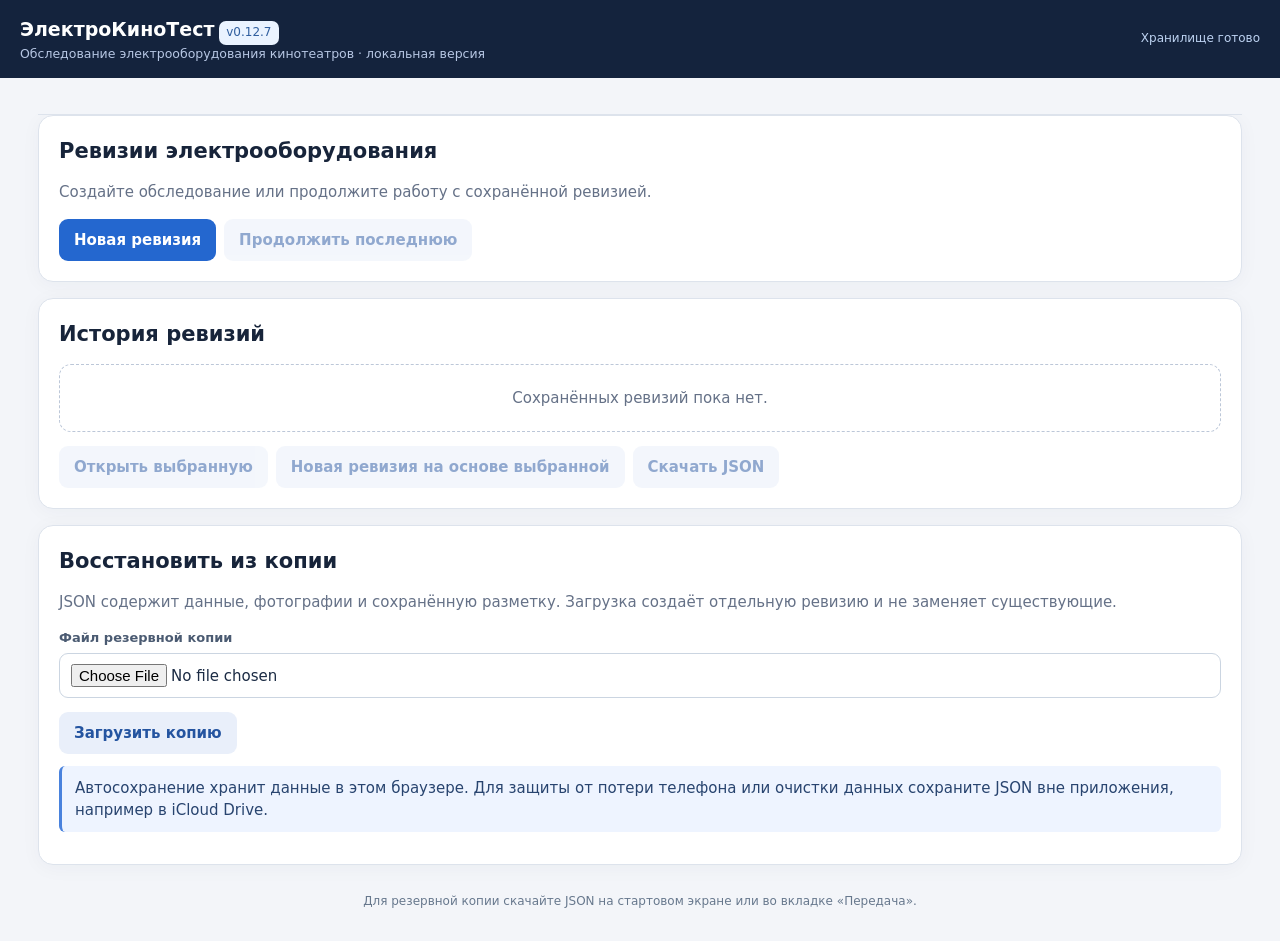
==== kinokontrol/index.html @ 8461f4e4 "Release 0.12.7: page-by-page direct PDF export retaining original report layout" ====
<!doctype html><html lang="ru"><head><meta charset="utf-8"><meta name="viewport" content="width=device-width,initial-scale=1,viewport-fit=cover"><meta name="theme-color" content="#14233d"><title>ЭлектроКиноТест 0.12.7</title><link rel="manifest" href="manifest.webmanifest"><meta name="apple-mobile-web-app-capable" content="yes"><meta name="apple-mobile-web-app-status-bar-style" content="default"><meta name="apple-mobile-web-app-title" content="ЭлектроКиноТест"><link rel="apple-touch-icon" href="icon.svg">
<style>
:root{--bg:#f3f5f9;--card:#fff;--text:#17243a;--muted:#657187;--line:#dde3ec;--blue:#2467cf;--red:#b53434;--green:#15724c;--amber:#9a6714;--radius:15px}*{box-sizing:border-box}body{margin:0;background:var(--bg);color:var(--text);font:15px/1.48 system-ui,-apple-system,'Segoe UI',Arial,sans-serif}button,input,select,textarea{font:inherit}button{cursor:pointer}header{background:#14233d;color:white;padding:15px max(18px,calc((100vw - 1240px)/2));display:flex;justify-content:space-between;gap:12px;align-items:center}header strong{font-size:19px}header small{color:#b7c7e4;display:block}.app{max-width:1240px;margin:auto;padding:18px}.tabs{display:flex;gap:7px;overflow-x:auto;padding-bottom:12px}.tabs button{border:1px solid var(--line);background:white;border-radius:10px;padding:10px 14px;white-space:nowrap}.tabs button.active{background:#2467cf;color:white;border-color:#2467cf}.panel{background:var(--card);padding:20px;border:1px solid var(--line);border-radius:var(--radius);box-shadow:0 3px 20px #1b34550a;margin-bottom:16px}h1,h2,h3,p{margin-top:0}h2{font-size:21px;margin-bottom:14px}h3{font-size:16px;margin:12px 0}p{color:var(--muted)}.grid{display:grid;grid-template-columns:repeat(2,minmax(0,1fr));gap:12px}.grid3{display:grid;grid-template-columns:repeat(3,minmax(0,1fr));gap:12px}.field{display:flex;flex-direction:column;gap:5px;min-width:0}.field label{color:#4b5b72;font-size:13px;font-weight:600}.field input,.field select,.field textarea,textarea.long{border:1px solid #cbd5e1;padding:10px 11px;border-radius:9px;width:100%;background:white;color:#1b2b44;min-width:0}.field textarea{min-height:75px;resize:vertical}.field small{color:var(--muted)}.btn{border:0;border-radius:9px;background:#2467cf;color:#fff;padding:10px 15px;font-weight:650}.btn.secondary{background:#e9effa;color:#2454a0}.btn.light{background:#f1f4f8;color:#243a5c}.btn.danger{background:#fff0ee;color:#a12e2e}.btn:disabled{opacity:.5;cursor:not-allowed}.actions{display:flex;gap:8px;flex-wrap:wrap;margin-top:14px}.muted{color:var(--muted)}.notice{border-left:3px solid #4982dd;background:#eef4ff;padding:11px 13px;border-radius:6px;color:#28446f;margin:12px 0}.warning{border-left-color:#d99a34;background:#fff6e5;color:#80500c}.error{border-left-color:#d45151;background:#fff1f1;color:#872e2e}.ok{border-left-color:#3b9e7b;background:#eefaf5;color:#176447}.listrow{display:flex;justify-content:space-between;align-items:center;gap:12px;padding:12px;border:1px solid var(--line);border-radius:10px;margin:8px 0}.listrow small{display:block;color:var(--muted)}.chips{display:flex;gap:7px;flex-wrap:wrap}.chip{font-size:12px;border-radius:20px;background:#edf1f7;color:#456079;padding:4px 9px}.chip.high{background:#ffe5df;color:#a03128}.chip.mid{background:#fff0d7;color:#895a05}.chip.good{background:#e4f7ec;color:#127045}.split{display:grid;grid-template-columns:260px 1fr;gap:15px}.sidebar .btn{width:100%;text-align:left;margin-bottom:7px}.sidebar .btn.current{background:#172b4b;color:#fff}.scroll{overflow-x:auto}table{width:100%;border-collapse:collapse}th,td{text-align:left;border-bottom:1px solid var(--line);padding:9px 8px;vertical-align:top}th{font-size:13px;color:#586a80;background:#f5f7fb}td input,td select{width:100%;min-width:90px;border-radius:7px;border:1px solid #cad4e0;padding:8px}td.status{min-width:165px}.thumb{width:112px;height:90px;object-fit:cover;border-radius:8px;border:1px solid var(--line)}.photo{display:flex;gap:12px;border-bottom:1px solid var(--line);padding:10px 0;align-items:flex-start}.photo>div{flex:1}.hint{font-size:13px;color:var(--muted)}.empty{padding:22px;border:1px dashed #bcc7d8;border-radius:12px;color:var(--muted);text-align:center}.inline{display:flex;align-items:center;gap:8px;flex-wrap:wrap}.stat{border:1px solid var(--line);padding:13px;border-radius:10px;background:#fafcff}.stat strong{font-size:22px;display:block}.toast{position:fixed;bottom:18px;right:18px;z-index:20;background:#1b344f;color:white;padding:12px 16px;border-radius:10px;max-width:80%;box-shadow:0 4px 24px #0003;display:none}.check-grid{grid-template-columns:2.7fr 1fr 2fr;display:grid;gap:8px;align-items:center;padding:8px;border-bottom:1px solid #e5eaf0}.check-grid.head{font-weight:650;color:#586a80;background:#f5f7fb}.smallbtn{border:0;background:#ecf1f8;color:#2b5689;padding:7px 10px;border-radius:7px;font-size:13px}.spacer{height:12px}.badge{display:inline-block;background:#eaf3ff;color:#315f9f;border-radius:7px;padding:3px 7px;font-size:12px}.report-preview{white-space:pre-wrap;background:#f7f9fc;border:1px solid var(--line);border-radius:10px;padding:16px;line-height:1.65}.bottom{color:#67788d;text-align:center;font-size:12px;padding:12px}.onlydesktop{display:inline}@media(max-width:760px){.app{padding:10px}.panel{padding:14px}.grid,.grid3,.split{grid-template-columns:1fr}.check-grid{grid-template-columns:1fr;gap:5px}.check-grid.head{display:none}.check-grid>span:first-child{font-weight:600}.tabs button{padding:9px 11px}.onlydesktop{display:none}header{padding:12px}}
.photo-categories-v08{display:grid;grid-template-columns:repeat(2,minmax(0,1fr));gap:9px;margin:14px 0}.photo-category-v08{border:1px solid #d3dce9;border-radius:11px;background:#f7f9fc;color:#1b2b44;text-align:left;padding:12px;min-height:76px}.photo-category-v08 strong{display:block;font-size:14px}.photo-category-v08 small{display:block;color:#66768b;font-size:12px;margin-top:5px}.photo-category-v08.chosen{border:2px solid #2467cf;background:#eaf3ff;padding:11px}@media(max-width:500px){.photo-categories-v08{gap:7px}.photo-category-v08{padding:10px}} .photo-category-v08.wide{grid-column:1/-1;min-height:56px}.photo-category-v08.neutral{border-color:#cbd5e1;background:#f1f4f8}.photo-category-v08.neutral.chosen,.photo-category-v08.wide.chosen{border-color:#2467cf}.photo-category-v08.filled{background:#e4f7e9;border-color:#36965a}.photo-category-v08.missing{background:#fff0ef;border-color:#cb6d69}.photo-category-v08.chosen{box-shadow:inset 0 0 0 1px currentColor}.photo-category-v08.filled.chosen{color:#17633a;border-color:#27884c}.photo-category-v08.missing.chosen{color:#922f2f;border-color:#b94545}.photo-thumb{border:0;padding:0;background:none}.photo-dialog{width:min(95vw,760px);max-height:92dvh;border:0;border-radius:14px;padding:14px;color:var(--text);overflow:auto}.photo-dialog::backdrop{background:#101a2abb}.photo-dialog video{display:block;width:100%;max-height:49dvh;background:#14233d}.photo-dialog p{margin:8px 0}.capture-strip{display:flex;gap:5px;overflow:auto}.capture-strip img{height:48px;border-radius:4px}.markup-tools{display:flex;gap:6px;flex-wrap:wrap;align-items:center}.markup-tools [aria-pressed=true]{outline:2px solid #2467cf}.markup-text:not([hidden]){display:block;margin:7px 0}.markup-stage{display:flex;justify-content:center;margin-top:9px}.markup-stage canvas{max-width:100%;max-height:53dvh;object-fit:contain;touch-action:none;display:block;width:auto;height:auto}
.photo-category-v08.photo-capture-button,.photo-category-v08.photo-capture-button.chosen{color:#fff;background:#0f766e;border:1px solid #115e59;box-shadow:0 4px 0 #134e4a,0 6px 12px #134e4a30;text-align:center;margin:3px 0 5px;padding:12px}.photo-category-v08.photo-capture-button small{color:#e0f2f1}.photo-category-v08.photo-capture-button:active{transform:translateY(2px);box-shadow:0 2px 0 #134e4a}.photo-category-v08.photo-capture-button:focus-visible{outline:3px solid #2467cf;outline-offset:3px}
 .camera-row{display:grid;grid-template-columns:repeat(3,minmax(0,1fr));gap:8px;margin-top:12px}
.camera-row .btn{min-width:0;min-height:44px;padding:8px 4px}
.camera-row [aria-pressed=true]{background:#ffdb7d;color:#3c2806}
.camera-finish{display:flex;justify-content:center;margin-top:10px}
.camera-finish .btn{width:42%;min-height:44px;background:#18704b}
 .tabs{position:sticky;top:0;z-index:90;background:var(--bg);padding-top:8px;padding-bottom:10px;border-bottom:1px solid var(--line)}
 .photo-finding-editor{margin:10px 0;padding:12px;background:#f3f7ff;border:1px solid #bfceed;border-radius:12px}
 .photo-finding-editor h4{margin:0 0 10px}
 .photo-finding-editor textarea{min-height:72px;width:100%}
 .photo-finding-editor .field{margin:8px 0}
 </style></head><body><header><div><strong>ЭлектроКиноТест</strong> <span class="badge">v0.12.7</span><small>Обследование электрооборудования кинотеатров · локальная версия</small></div><span id="saveState" style="font-size:12px;color:#bed3f2">Загрузка…</span></header><main class="app"><nav class="tabs" id="tabs"></nav><div id="root"></div><div class="bottom">Для резервной копии скачайте JSON на стартовом экране или во вкладке «Передача».</div></main><div class="toast" id="toast"></div><script>
'use strict';
const ID=()=>('id-'+(crypto.randomUUID?crypto.randomUUID():Date.now()+'-'+Math.random().toString(36).slice(2)));
const CHECKS=[
 ['Общие сведения','Проверено соответствие маркировки щита и обслуживаемых линий'],
 ['Визуальный осмотр','Осмотрены корпус, двери, запирающие устройства и вводы кабелей'],
 ['Визуальный осмотр','Проверено наличие крышек, заглушек и защиты от случайного прикосновения'],
 ['Визуальный осмотр','Проверено отсутствие видимых повреждений, следов нагрева, обугливания и загрязнения'],
 ['Визуальный осмотр','Осмотрены видимые участки изоляции, вводы и крепления кабелей без вскрытия и вмешательства'],
 ['Визуальный осмотр','Проверена видимая маркировка автоматов и отходящих линий'],
 ['Визуальный осмотр','Проведён доступный внешний осмотр N и PE без вмешательства под напряжением'],
 ['Защитная аппаратура','Зафиксированы номиналы, типы и видимое состояние автоматов/УЗО'],
 ['Дополнительные работы','Проведён тепловизионный осмотр при рабочей нагрузке'],
 ['Дополнительные работы','Измерены токи клещами на доступных проводниках'],
 ['Место установки','Осмотрено место установки щита: доступ, следы влаги или протечки, свободные вентиляционные отверстия (если предусмотрены)']
];
const OLD_CHECK_INDEXES=[0,2,3,4,5,6,7,8,10,11];
function newPanel(name='Распределительный щит'){return {id:ID(),kind:'shield',name,location:'',inputBreaker:'',breakerType:'',notes:'',inspection:'notdone',check:{},measures:{l1:'',l2:'',l3:'',n:'',pe:'',mode:''},thermal:{status:'notdone',ambient:'',maxTemp:'',load:'',comment:''}}}
function newHall(n){return {id:ID(),name:'Зал № '+n,status:'notdone',notes:'',panels:[newPanel('Зал № '+n)]}}
function boardEntries(){return project.halls.flatMap(h=>h.panels.map(p=>({h,p})))}
function boardName(h,p){return p.name||h.name||'Без названия'}
function boardOptions(){return boardEntries().map(({h,p})=>[h.id+'|'+p.id,boardName(h,p)])}
function newProject(){return {version:8,id:ID(),name:'Новое обследование',city:'',address:'',date:new Date().toISOString().slice(0,10),inspector:'',inspector2:'',inspector3:'',representative:'',scope:'Внешний визуальный осмотр, тепловизионное обследование и измерение токов клещами без отключения оборудования',limitations:'',halls:[],findings:[],photos:[],conclusionEdit:'',conclusionCustom:false}}
let project=newProject(),tab='main',hallId=null,panelId=null,selectedPhotoHall='',pendingSave=null,db=null;
const html=s=>String(s??'').replace(/[&<>"']/g,c=>({'&':'&amp;','<':'&lt;','>':'&gt;','"':'&quot;',"'":'&#39;'}[c]));
const el=id=>document.getElementById(id);const findHall=id=>project.halls.find(x=>x.id===id),findPanel=(h,p)=>findHall(h)?.panels.find(x=>x.id===p);
function notify(s){let t=el('toast');t.textContent=s;t.style.display='block';clearTimeout(notify.timer);notify.timer=setTimeout(()=>t.style.display='none',4000)}
function dbOpen(){return new Promise((resolve,reject)=>{let req=indexedDB.open('kinokontrol-v06',1);req.onupgradeneeded=()=>req.result.createObjectStore('store');req.onerror=()=>reject(req.error);req.onsuccess=()=>resolve(req.result)})}
function storeGet(key){return new Promise((resolve,reject)=>{let q=db.transaction('store').objectStore('store').get(key);q.onsuccess=()=>resolve(q.result);q.onerror=()=>reject(q.error)})}
function storeSet(key,val){return new Promise((resolve,reject)=>{let tx=db.transaction('store','readwrite');tx.oncomplete=()=>resolve();tx.onabort=tx.onerror=()=>reject(tx.error||new Error('Транзакция не завершена'));tx.objectStore('store').put(val,key)})}
const HOME_TABS=new Set(['main','halls','checks','findings','photos','reports','transfer']);
const ARCHIVE_KEY='revision-index-v010';
let archive={last:null,items:[]}, activeRevision=false, archiveBusy=false, archiveChoice='', storageReady=false;
const revisionKey=id=>'revision-v010:'+id;
const snapshotUI=()=>({tab,hallId,panelId,selectedPhotoHall,photoView:typeof photoView==='string'?photoView:'inbox'});
function revisionRecord(p,ui){return {project:p,ui,meta:{id:p.id,name:p.name,city:p.city,date:p.date,photos:p.photos.length,updatedAt:Date.now()}}}
function writeRevision(record){
  return new Promise((resolve,reject)=>{
    const tx=db.transaction('store','readwrite'), s=tx.objectStore('store'), q=s.get(ARCHIVE_KEY);
    let next;
    s.put(record,revisionKey(record.meta.id));
    q.onsuccess=()=>{
      const prev=q.result||{last:null,items:[]};
      next={last:record.meta.id,items:[record.meta,...prev.items.filter(m=>m.id!==record.meta.id)]};
      s.put(next,ARCHIVE_KEY);
    };
    tx.oncomplete=()=>resolve(next);
    tx.onabort=tx.onerror=()=>reject(tx.error||new Error('Не удалось записать ревизию'));
  });
}
async function persist(){
  if(!activeRevision)return true;
  clearTimeout(pendingSave);pendingSave=null;
  try{
    if(!storageReady)throw new Error('Локальное хранилище недоступно. Скачайте копию JSON.');
    archive=await writeRevision(revisionRecord(project,snapshotUI()));
    el('saveState').textContent='Сохранено на устройстве';
    return true;
  }catch(e){
    el('saveState').textContent='Ошибка сохранения';
    notify('Не удалось сохранить: '+e.message);
    return false;
  }
}
function scheduleSave(){
  if(!activeRevision)return;
  el('saveState').textContent='Сохранение…';
  clearTimeout(pendingSave);pendingSave=setTimeout(persist,250);
}
document.addEventListener('visibilitychange',()=>{if(document.visibilityState==='hidden'&&pendingSave)void persist()});
window.addEventListener('pagehide',()=>{if(pendingSave)void persist()});
function enterRevision(record){
  project=record.project;
  const ui=record.ui||{};
  tab=HOME_TABS.has(ui.tab)?ui.tab:'main';
  hallId=ui.hallId||null;panelId=ui.panelId||null;selectedPhotoHall=ui.selectedPhotoHall||'';
  photoView=['inbox','general','scheme','defects','thermal'].includes(ui.photoView)?ui.photoView:'inbox';
  photoSourcesOpen=false;
  activeRevision=true;ensureSelection();
}
function renderHome(){
  const chosen=archive.items.find(m=>m.id===archiveChoice)||archive.items.find(m=>m.id===archive.last)||archive.items[0];
  archiveChoice=chosen?.id||'';
  const disabled=archiveBusy?'disabled':'';
  const hasCopy=!chosen||archiveBusy?'disabled':'';
  const title=m=>[m.name||'Без названия',m.city,m.date].filter(Boolean).join(' · ');
  return `<section class="panel"><h2>Ревизии электрооборудования</h2>
  <p>Создайте обследование или продолжите работу с сохранённой ревизией.</p>
  ${storageReady?'':'<div class="notice warning">Локальное хранилище недоступно. Перед закрытием обязательно скачайте JSON. Новую ревизию можно заполнить, но автосохранения не будет.</div>'}
  <div class="actions"><button class="btn" data-action="new-project" ${disabled}>Новая ревизия</button>
  <button class="btn secondary" data-action="resume-project" ${archive.last&&!archiveBusy?'':'disabled'}>Продолжить последнюю</button></div></section>
  <section class="panel"><h2>История ревизий</h2>${chosen?`<div class="field"><label for="revisionChoice">Кинотеатр, город и дата</label>
  <select id="revisionChoice" ${disabled}>${archive.items.map(m=>`<option value="${html(m.id)}" ${m.id===chosen.id?'selected':''}>${html(title(m))} · фото: ${Number(m.photos)||0}</option>`).join('')}</select></div>`:
  '<div class="empty">Сохранённых ревизий пока нет.</div>'}
  <div class="actions"><button class="btn secondary" data-action="open-revision" ${hasCopy}>Открыть выбранную</button>
  <button class="btn secondary" data-action="copy-revision" ${hasCopy}>Новая ревизия на основе выбранной</button>
  <button class="btn secondary" data-action="export-revision" ${hasCopy}>Скачать JSON</button></div></section>
  <section class="panel"><h2>Восстановить из копии</h2>
  <p>JSON содержит данные, фотографии и сохранённую разметку. Загрузка создаёт отдельную ревизию и не заменяет существующие.</p>
  <div class="field"><label for="importFile">Файл резервной копии</label><input id="importFile" type="file" accept=".json,application/json" ${disabled}></div>
  <div class="actions"><button class="btn secondary" data-action="import-project" ${disabled}>Загрузить копию</button></div>
  <div class="notice">Автосохранение хранит данные в этом браузере. Для защиты от потери телефона или очистки данных сохраните JSON вне приложения, например в iCloud Drive.</div></section>`;
}
function validRevisionId(v){return typeof v==='string'&&/^[a-zA-Z0-9_-]{1,128}$/.test(v)}
function vettedImport(raw){
  if(!raw||!Array.isArray(raw.halls))throw new Error('Файл не похож на резервную копию «ЭлектроКиноТеста»');
  const checkId=x=>{if(!x||typeof x!=='object'||Array.isArray(x)||(x.id!=null&&!validRevisionId(x.id)))throw new Error('Некорректный идентификатор в резервной копии')};
  for(const h of raw.halls){checkId(h);if(h.panels!=null&&!Array.isArray(h.panels))throw new Error('Некорректный список щитов');for(const p of h.panels||[])checkId(p);}
  for(const list of [raw.findings,raw.photos]){if(list!=null&&!Array.isArray(list))throw new Error('Некорректный список замечаний или фотографий');for(const x of list||[])checkId(x)}
  if((raw.photos||[]).some(x=>!validPhoto(x.data)||(x.marked!=null&&!validPhoto(x.marked))))throw new Error('В резервной копии есть повреждённые фотографии');
  const { _ektBackup, ...data }=raw;
  if(_ektBackup?.format!=null&&_ektBackup.format!==1)throw new Error('Эта версия копии пока не поддерживается');
  const restored=normalize(data);
  if(restored.photos.length!==(raw.photos||[]).length||restored.findings.length!==(raw.findings||[]).length)throw new Error('Некоторые фото или замечания не привязаны к щитам. Копия не импортирована, существующие данные не изменены.');
  restored.id=ID();
  return revisionRecord(restored,_ektBackup?.ui||{tab:'main'});
}
function newFromRevision(source){
  const next=newProject();
  for(const key of ['name','city','address'])next[key]=source[key]??next[key];
  next.halls=source.halls.map(h=>({...newHall(1),name:h.name,standalone:h.standalone,
    panels:h.panels.map(p=>({...newPanel(p.name),kind:p.kind,location:p.location,inputBreaker:p.inputBreaker,breakerType:p.breakerType}))}));
  return revisionRecord(next,{tab:'main'});
}
async function archiveAction(a){
  if(archiveBusy)return;
  const file=a==='import-project'?el('importFile')?.files?.[0]:null;
  if(a==='import-project'&&!file)return notify('Выберите файл резервной копии JSON');
  if(a==='import-project'&&!storageReady)return notify('Для восстановления нужно доступное локальное хранилище');
  const selectedId=el('revisionChoice')?.value||archiveChoice;
  const prior=activeRevision;
  archiveBusy=true;el('root').inert=true;
  try{
    if(a==='export-revision'){
      const record=await storeGet(revisionKey(selectedId));
      if(!record)throw new Error('Ревизия не найдена');
      saveJsonFile(record.project,record.ui);
      return;
    }
    const base=a==='copy-revision'?await storeGet(revisionKey(selectedId)):null;
    const record=a==='copy-revision'?(base?newFromRevision(base.project):null):a==='import-project'?vettedImport(JSON.parse(await file.text())):a==='new-project'?revisionRecord(newProject(),{tab:'main'}):a==='archive-home'?null:await storeGet(revisionKey(a==='resume-project'?archive.last:selectedId));
    if(a!=='archive-home'&&!record)throw new Error('Ревизия не найдена');
    if(prior&&!(await persist()))return;
    if(a==='archive-home'){activeRevision=false;return;}
    if(storageReady)archive=await writeRevision(record);
    enterRevision(record);
    el('saveState').textContent=storageReady?'Сохранено на устройстве':'Локальное сохранение недоступно';
    if(a==='import-project')notify('Резервная копия восстановлена как отдельная ревизия');
  }catch(e){notify('Не удалось выполнить действие: '+e.message)}
  finally{archiveBusy=false;el('root').inert=false;render()}
}
function field(label,path,val,type='text',extra=''){return `<div class="field"><label>${html(label)}</label>${type==='textarea'?`<textarea data-path="${html(path)}" ${extra}>${html(val)}</textarea>`:`<input data-path="${html(path)}" type="${type}" value="${html(val)}" ${extra}>`}</div>`}
function selectField(label,path,value,opts){return `<div class="field"><label>${html(label)}</label><select data-path="${html(path)}">${opts.map(([v,l])=>`<option value="${html(v)}" ${String(value)===String(v)?'selected':''}>${html(l)}</option>`).join('')}</select></div>`}
const inspectionOpts=[['notdone','Не обследован'],['ok','Обследован без замечаний'],['issues','Выявлены замечания']];const checkOpts=[['','Не отмечено'],['done','Выполнено'],['no','Не выполнено'],['na','Не применимо']];const thermOpts=[['notdone','Не проводилось'],['done','Проводилось'],['partial','Частично']];
function topTabs(){let tabs=[['main','Обследование'],['halls','Электрощиты'],['checks','Чек-листы и измерения'],['findings','Замечания'],['photos','Фотографии'],['reports','Отчёты'],['transfer','Передача']];el('tabs').innerHTML='<button data-action="archive-home">← К ревизиям</button>'+tabs.map(([k,v])=>`<button data-tab="${k}" class="${tab===k?'active':''}">${v}</button>`).join('')}
function render(){if(!activeRevision){el('tabs').innerHTML='';el('root').innerHTML=renderHome();return;}topTabs();let r=el('root');r.innerHTML=({main:renderMain,halls:renderHalls,checks:renderChecks,findings:renderFindings,photos:renderPhotos,reports:renderReports,transfer:renderTransfer}[tab])();}
function renderMain(){return `<section class="panel"><h2>Данные обследования</h2><div class="grid">${field('Кинотеатр / объект','name',project.name)}${field('Город','city',project.city)}${field('Адрес','address',project.address)}${field('Дата обследования','date',project.date,'date')}${field('Обследующий 1','inspector',project.inspector)}${field('Обследующий 2','inspector2',project.inspector2)}${field('Обследующий 3','inspector3',project.inspector3)}${field('Представитель кинотеатра','representative',project.representative)}</div><div class="spacer"></div>${field('Объём выполненных работ','scope',project.scope,'textarea')}${field('Ограничения обследования / что не проверялось','limitations',project.limitations,'textarea')}</section><section class="panel"><h2>Сводка</h2><div class="grid3"><div class="stat"><strong>${boardEntries().length}</strong>щитов и объектов в проекте</div><div class="stat"><strong>${boardEntries().filter(x=>x.p.inspection!=='notdone').length}</strong>обследовано</div><div class="stat"><strong>${project.findings.length}</strong>замечаний</div></div><div class="actions"><button class="btn" data-tab="checks">Заполнить обследование</button><button class="btn secondary" data-tab="reports">Смотреть отчёты</button></div></section>`}
function hallSelect(value,attr='data-action="select-hall"'){return `<select ${attr}>${project.halls.map(h=>`<option value="${html(h.id)}" ${h.id===value?'selected':''}>${html(h.name)}</option>`).join('')}</select>`}
function renderHalls(){let entries=boardEntries();return `<section class="panel"><h2>Электрощиты и оборудование объекта</h2><p>Добавляйте щиты независимо от залов: «Зал № 1», «ВРУ», «Бар», «Кассы», «Комната администрации» и любые другие. Названия свободные. Кнопка «Добавить объект» подходит для ЭКОС, Laurent, щитов освещения и другого оборудования.</p><div class="actions"><button class="btn" data-action="add-board">+ Добавить щит</button><button class="btn secondary" data-action="add-object">+ Добавить объект</button></div>${entries.length?entries.map(({h,p})=>`<div class="listrow"><div style="flex:1"><div class="grid">${field(p.kind==='object'?'Название объекта':'Название щита',`panel.${h.id}.${p.id}.name`,p.name)}${selectField('Статус обследования',`panel.${h.id}.${p.id}.inspection`,p.inspection,inspectionOpts)}</div><div class="actions"><button class="smallbtn" data-action="open-board" data-hall="${h.id}" data-id="${p.id}">Открыть обследование</button><button class="btn danger" data-action="delete-board" data-hall="${h.id}" data-id="${p.id}">Удалить</button></div></div></div>`).join(''):'<div class="empty">Пока нет записей. Нажмите «Добавить щит» или «Добавить объект».</div>'}</section>`}

function chooseCurrent(){let entries=boardEntries();let found=entries.find(x=>x.h.id===hallId&&x.p.id===panelId)||entries[0];hallId=found?.h.id||null;panelId=found?.p.id||null;return [found?.h||null,found?.p||null]}
function renderChecks(){let [h,p]=chooseCurrent();let entries=boardEntries();if(!p)return '<section class="panel"><h2>Обследование щитов</h2><div class="empty">Добавьте щит во вкладке «Электрощиты».</div><button class="btn" data-action="add-board">+ Добавить щит</button><button class="btn secondary" data-action="add-object">+ Добавить объект</button></section>';return `<div class="split"><section class="panel sidebar"><h3>Выбор электрощита</h3>${entries.map(z=>`<button class="btn ${z.p.id===panelId?'current':'secondary'}" data-action="open-board" data-hall="${z.h.id}" data-id="${z.p.id}">${html(boardName(z.h,z.p))}</button>`).join('')}<button class="btn light" data-action="add-board">+ Добавить щит</button><button class="btn light" data-action="add-object">+ Добавить объект</button></section><div><section class="panel"><div class="inline" style="justify-content:space-between"><h2>${html(boardName(h,p))}</h2><button class="btn danger" data-action="delete-board" data-hall="${h.id}" data-id="${p.id}">Удалить</button></div><div class="grid">${field(p.kind==='object'?'Название объекта':'Название электрощита',`panel.${h.id}.${p.id}.name`,p.name)}${field('Расположение',`panel.${h.id}.${p.id}.location`,p.location)}${selectField('Результат обследования',`panel.${h.id}.${p.id}.inspection`,p.inspection,inspectionOpts)}${field('Вводной автомат, А',`panel.${h.id}.${p.id}.inputBreaker`,p.inputBreaker,'number','min="0" step="0.1"')}${field('Тип / характеристика аппарата',`panel.${h.id}.${p.id}.breakerType`,p.breakerType)}</div><div class="spacer"></div>${field('Общие примечания',`panel.${h.id}.${p.id}.notes`,p.notes,'textarea')}</section><section class="panel"><h3>Фотофиксация щита</h3><div class="actions"><button class="btn" data-action="photo-for-board" data-hall="${h.id}" data-id="${p.id}">📷 Сделать фото / прикрепить</button><button class="btn secondary" data-action="add-finding" data-hall="${h.id}" data-id="${p.id}">+ Добавить замечание</button></div><p class="hint">Снимок с камеры сразу прикрепится к выбранному щиту.</p></section>${renderChecklist(h,p)+renderMeasures(h,p)+renderThermal(h,p)}</div></div>`}

function renderChecklist(h,p){return `<section class="panel"><h2>1. Визуальный осмотр и сбор технических данных</h2><p>Для каждого пункта укажите фактический статус. «Не выполнено» не означает «дефект выявлен».</p><div class="check-grid head"><span>Выполненная работа</span><span>Статус</span><span>Примечание</span></div>${CHECKS.map(([group,name],i)=>{let v=p.check[i]||{status:'',note:''};return `<div class="check-grid"><span><small class="muted">${html(group)} · ${i+1}</small><div>${html(name)}</div></span><select data-path="check.${h.id}.${p.id}.${i}.status">${checkOpts.map(([code,label])=>`<option value="${code}" ${v.status===code?'selected':''}>${label}</option>`).join('')}</select><input data-path="check.${h.id}.${p.id}.${i}.note" placeholder="Комментарий (необязательно)" value="${html(v.note)}"></div>`}).join('')}<div class="actions"><button class="btn secondary" data-action="bulk-check" data-value="done" data-hall="${h.id}" data-id="${p.id}">Выполнено всё</button><button class="btn light" data-action="bulk-check" data-value="no" data-hall="${h.id}" data-id="${p.id}">Не выполнено всё</button></div><p class="hint">Статусы всех пунктов изменятся; комментарии сохранятся. Любой пункт затем можно скорректировать вручную.</p></section>`}
function renderMeasures(h,p){const path=`measure.${h.id}.${p.id}.`;let m=p.measures;let result=evaluate(p);return `<section class="panel"><h2>2. Измерение токов токовыми клещами</h2><div class="grid3">${[['l1','L1 — фаза A, А'],['l2','L2 — фаза B, А'],['l3','L3 — фаза C, А'],['n','N — нейтраль, А'],['pe','PE — защитный, А']].map(([k,l])=>field(l,path+k,m[k],'number','step="any" min="0" placeholder="Не измерено"')).join('')}</div><div class="spacer"></div><div class="grid">${selectField('Режим нагрузки',path+'mode',m.mode,[['','Не выбран'],['full','Полная'],['partial','Частичная'],['none','Отсутствует']])}</div><div class="notice">Подсказки пересчитываются после изменения поля. Незаполненное поле означает «не измерено», а не 0 А.</div><div class="grid3">${result.rows.map(r=>`<div class="stat"><b>${html(r.label)}</b><br><span class="chip ${r.tone}">${html(r.message)}</span></div>`).join('')}</div>${result.alerts.map(t=>`<div class="notice ${t.tone==='high'?'error':t.tone==='mid'?'warning':''}">${html(t.text)}</div>`).join('')}</section>`}
function renderThermal(h,p){let t=p.thermal;let path=`thermal.${h.id}.${p.id}.`;return `<section class="panel"><h2>3. Тепловизионное обследование при рабочей нагрузке</h2><div class="grid">${selectField('Проводилось ли',path+'status',t.status,thermOpts)}${field('Температура окружающей среды, °C',path+'ambient',t.ambient,'number','step="any"')}${field('Максимальная зафиксированная температура, °C',path+'maxTemp',t.maxTemp,'number','step="any"')}</div><div class="spacer"></div>${field('Описание тепловизионного обследования',path+'comment',t.comment,'textarea')}<div class="notice">Термограммы JPG/PNG прикрепляются в разделе «Фотографии» с привязкой к этому щиту. Без данных об условиях съёмки температура сама по себе не доказывает аварийный дефект.</div></section>`}
function severityOptions(value){return [['p3','Низкий'],['p2','Средний'],['p1','Высокий']].map(([v,l])=>`<option value="${v}" ${value===v?'selected':''}>${l}</option>`).join('')}
function renderFindings(){let opts=boardOptions();return `<section class="panel"><h2>Замечания и план устранения</h2><div class="actions"><button class="btn" data-action="add-finding" ${opts.length?'':'disabled'}>+ Добавить замечание</button></div>${!project.findings.length?'<div class="empty">Замечаний пока нет. Добавьте выявленные дефекты или отметьте щит как обследованный без замечаний.</div>':''}${project.findings.map((f,i)=>`<div class="panel" id="finding-${html(f.id)}" style="margin-top:12px;background:#fcfdff"><div class="inline" style="justify-content:space-between"><h3>Замечание № ${i+1}</h3><button class="btn danger" data-action="delete-finding" data-id="${f.id}">Удалить</button></div><div class="grid">${selectField('Электрощит',`findingBoard.${f.id}`,f.hallId+'|'+f.panelId,opts)}<div class="field"><label>Приоритет</label><select data-path="finding.${f.id}.priority">${severityOptions(f.priority)}</select></div></div><div class="spacer"></div>${field('Обнаруженный дефект / факт',`finding.${f.id}.description`,f.description,'textarea')}${field('Рекомендация',`finding.${f.id}.recommendation`,f.recommendation,'textarea')}${field('Обоснование приоритета',`finding.${f.id}.reason`,f.reason,'textarea')}</div>`).join('')}<div class="actions"><button class="btn" data-action="add-finding" ${opts.length?'':'disabled'}>+ Добавить замечание</button></div></section>`}
function renderPhotos(){let entries=boardEntries();let selected=entries.find(({h,p})=>h.id+'|'+p.id===selectedPhotoHall)||entries[0];if(selected)selectedPhotoHall=selected.h.id+'|'+selected.p.id;let imgs=project.photos;return `<section class="panel"><h2>Фотографии и термограммы</h2><p>Все фотографии и термограммы привязываются напрямую к выбранному электрощиту.</p>${!selected?'<div class="empty">Сначала добавьте щит.</div>':`<div class="grid">${selectField('Электрощит','photoPicker.board',selectedPhotoHall,boardOptions())}<div class="field"><label>Тип снимков</label><select id="photoType"><option value="regular">Обычная фотография</option><option value="thermal">Термограмма</option></select></div><div class="field"><label>Выбрать снимки из галереи / файлы</label><input id="imageUpload" type="file" accept="image/jpeg,image/png,image/webp" multiple></div><div class="field"><label>Сделать фото камерой iPhone</label><input id="cameraUpload" type="file" accept="image/*" capture="environment"></div></div><div class="actions"><span class="hint">После выбора или съёмки фото добавляется автоматически.</span></div>`}<h3>Прикреплено: ${imgs.length}</h3>${imgs.length?imgs.map(x=>{let ih=findHall(x.hallId),ip=ih?.panels.find(p=>p.id===x.panelId);return `<div class="photo"><img class="thumb" src="${x.data}" alt="Снимок"><div><b>${html(ip?boardName(ih,ip):'Щит удалён')}</b><div class="muted">${x.type==='thermal'?'Термограмма':'Обычная фотография'} · ${html(x.name||'')}</div><div class="field"><label>Комментарий / описание снимка</label><input data-path="photo.${x.id}.comment" value="${html(x.comment)}" placeholder="Где и что изображено"></div><div class="field"><label>Связь с замечанием</label><select data-path="photo.${x.id}.findingId"><option value="">Без замечания</option>${project.findings.filter(f=>f.hallId===x.hallId&&f.panelId===x.panelId).map(f=>`<option value="${f.id}" ${x.findingId===f.id?'selected':''}>${html(f.description||'Замечание')}</option>`).join('')}</select></div><button class="smallbtn" data-action="delete-photo" data-id="${x.id}">Удалить снимок</button></div></div>`}).join(''):'<div class="empty">Пока нет фотографий.</div>'}</section>`}

function countStats(){let panels=project.halls.flatMap(h=>h.panels);return {halls:project.halls.length,panels:panels.length,checked:panels.filter(p=>p.inspection!=='notdone').length,withIssues:panels.filter(p=>p.inspection==='issues').length,notChecked:panels.filter(p=>p.inspection==='notdone').length,photos:project.photos.length,thermal:project.photos.filter(x=>x.type==='thermal').length}}
function findingsByPriority(pr){return project.findings.filter(f=>f.priority===pr)}
function inspectors(){return [project.inspector,project.inspector2,project.inspector3].filter(x=>String(x||'').trim()).map(x=>String(x).trim())}
function signatures(){let people=inspectors();return people.map((p,i)=>`Обследующий ${people.length>1?i+1:''}: ____________________ / ${html(p)}`).join('<br><br>')+'<br><br>Представитель объекта: ____________________ / '+html(project.representative)}
function generatedConclusion(){
const s=countStats(), first=project.findings.length, urgent=findingsByPriority('p1').length, soon=findingsByPriority('p2').length, later=findingsByPriority('p3').length;
let lines=[`На объекте «${project.name||'Кинотеатр'}» фактически обследовано ${s.checked} из ${s.panels} внесённых электрощитов. ${first?`По результатам обследования зарегистрировано ${first} замечаний: высокий приоритет — ${urgent}, средний — ${soon}, низкий — ${later}.`:s.checked? 'По внесённым результатам осмотра замечания не зарегистрированы.':'Результаты обследования щитов пока не внесены.'}`];
if(s.notChecked)lines.push('Оценка технического состояния распространяется только на фактически обследованное оборудование; остальные щиты в выводы не включены.');
if(first){for(const [pr,label] of [['p1','В первоочередном порядке'],['p2','В порядке плановых корректирующих мероприятий'],['p3','В рамках последующего обслуживания']]){let items=findingsByPriority(pr);if(items.length)lines.push(`${label} рекомендуется: ${items.map(f=>{let h=findHall(f.hallId),p=h?.panels.find(x=>x.id===f.panelId);return `${p?boardName(h,p):'щит не указан'}: ${f.description||'замечание не описано'}${f.recommendation?'; '+f.recommendation:''}`}).join('. ')}.`)}}
if(project.limitations)lines.push(`Условия и ограничения обследования: ${project.limitations}`);
lines.push('Выводы основаны только на фактически выполненном внешнем осмотре и внесённых измерениях без отключения и разборки электрооборудования. Электрические испытания и проверка скрытых элементов в объём заключения не входят.');
return lines.join('\n\n')}
function renderReports(){let auto=generatedConclusion();return `<section class="panel"><h2>Два итоговых PDF</h2><p>Нажмите кнопку: отчёт откроется в отдельном окне, затем выберите «Печать → Сохранить в PDF». Каждый документ формируется отдельно, с текущим списком щитов.</p><div class="grid"><div class="stat"><b>1. Полный технический отчёт</b><p>Общий акт, результаты по каждому щиту, чек-листы, измерения, термограммы, фотографии и ведомость дефектов.</p><button class="btn" data-action="report-full">Открыть полный отчёт</button></div><div class="stat"><b>2. Итоговое заключение</b><p>Описание фактической ситуации, замечания и рекомендации по трём приоритетам, ограничения обследования.</p><button class="btn" data-action="report-summary">Открыть заключение</button></div></div><div class="spacer"></div><h3>Текст заключения — можно отредактировать</h3><div class="inline"><button class="smallbtn" data-action="generate-conclusion">Обновить по данным обследования</button><span class="hint">Автоматическое обновление заменит ручные правки</span></div><div class="spacer"></div><textarea class="long" rows="17" data-path="conclusionEdit" id="conclusionText">${html(project.conclusionCustom?project.conclusionEdit:auto)}</textarea><div class="notice warning">Автоматический текст — черновик для технической проверки обследующим. Перед передачей руководству проверьте формулировки, корректность приоритетов и соответствие фактическим замерам.</div></section>`}
function renderTransfer(){return `<section class="panel"><h2>Передача проекта iPhone ↔ компьютер</h2><p>На телефоне заполните обследование и обычные фотографии, выгрузите проект одним файлом JSON и отправьте его себе через Telegram как документ. На компьютере импортируйте этот файл, добавьте термограммы и сформируйте оба PDF.</p><div class="actions"><button class="btn" data-action="export-project">Скачать файл проекта</button><button class="btn secondary" data-action="share-project">Поделиться проектом</button></div><div class="spacer"></div><div class="field"><label>Импорт файла проекта JSON</label><input id="importFile" type="file" accept=".json,application/json"></div><div class="actions"><button class="btn secondary" data-action="import-project">Импортировать</button><button class="btn danger" data-action="new-project">Создать новое обследование</button></div><div class="notice warning">Импорт создаёт отдельную ревизию. Фото и разметка включаются в JSON и увеличивают размер файла.</div><div class="notice">Приложение работает без сервера и не отправляет данные автоматически. Для iPhone открытие отдельного HTML-файла из «Файлов» может ограничивать локальное хранение; полноценная установка PWA потребует HTTPS-размещения. На компьютере поддерживается Chrome/Edge.</div></section>`}
function num(x){if(x===''||x===null||x===undefined)return null;let n=Number(String(x).replace(',','.'));return Number.isFinite(n)&&n>=0?n:null}
function evaluate(p){let a=p.measures;let rows=[],alerts=[];for(const [k,label] of [['l1','L1'],['l2','L2'],['l3','L3']]){let n=num(a[k]);rows.push({label,message:n===null?'Не измерено':n+' А',tone:''});}let ph=['l1','l2','l3'].map(k=>num(a[k]));if(ph.every(v=>v!==null)){let avg=ph.reduce((x,y)=>x+y,0)/3;let diff=avg?(Math.max(...ph)-Math.min(...ph))/avg*100:0;if(diff>20)alerts.push({tone:'mid',text:`Разброс фаз ${diff.toFixed(1)}% относительно среднего — проверить распределение нагрузки (внутренний порог, не норматив).`});else if(diff>10)alerts.push({tone:'mid',text:`Разброс фаз ${diff.toFixed(1)}% — обратить внимание (внутренний порог).`})}
let breaker=num(p.inputBreaker);for(const [k,label] of [['l1','L1'],['l2','L2'],['l3','L3']]){let n=num(a[k]);if(n!==null&&breaker!==null&&n>breaker)alerts.push({tone:'high',text:`${label}: измеренный ток ${n} А выше номинала вводного автомата ${breaker} А. Уточнить условия измерения и параметры защиты.`});}
let n=num(a.n),pe=num(a.pe);rows.push({label:'N',message:n===null?'Не измерено':`${n} А · оценка по схеме и гармоникам`,tone:''});rows.push({label:'PE',message:pe===null?'Не измерено':`${pe} А · проверить характер и точность измерения`,tone:pe!==null&&pe>0?'mid':''});if(pe!==null&&pe>0)alerts.push({tone:'mid',text:'Показание тока PE требует оценки схемы, характера нагрузки и чувствительности токовых клещей. Само по себе не доказывает дефект.'});return {rows,alerts}}
function setPath(path,value){let a=path.split('.');if(a[0]==='hall'){let h=findHall(a[1]);if(h)h[a[2]]=value;}else if(a[0]==='panel'){let p=findPanel(a[1],a[2]);if(p)p[a[3]]=value;}else if(a[0]==='check'){let p=findPanel(a[1],a[2]);if(p){p.check[a[3]] ||= {status:'',note:''};p.check[a[3]][a[4]]=value;}}else if(['measure','thermal','electric'].includes(a[0])){let p=findPanel(a[1],a[2]);if(p)p[{measure:'measures',thermal:'thermal',electric:'electrical'}[a[0]]][a[3]]=value;}else if(a[0]==='finding'){let f=project.findings.find(x=>x.id===a[1]);if(f){f[a[2]]=value;if(a[2]==='hallId'){f.panelId=findHall(value)?.panels[0]?.id||'';}}}else if(a[0]==='photo'){let p=project.photos.find(x=>x.id===a[1]);if(p)p[a[2]]=value}else if(a[0]==='findingBoard'){let f=project.findings.find(x=>x.id===a[1]);if(f){[f.hallId,f.panelId]=value.split('|');for(const x of project.photos)if(x.findingId===f.id&&(x.hallId!==f.hallId||x.panelId!==f.panelId))x.findingId='';}}else if(a[0]==='photoPicker'){selectedPhotoHall=value;}else {project[path]=value;if(path==='conclusionEdit')project.conclusionCustom=true;}scheduleSave();}
function priorityWord(pr){return ({p1:'Высокий',p2:'Средний',p3:'Низкий'})[pr]||'Не указан'}
function loadMode(m){return ({full:'Полная',partial:'Частичная',none:'Отсутствует'})[m]||m||'Не указан'}
function reportCss(){return `<style>
@page{size:A4;margin:14mm 15mm}*{box-sizing:border-box}html{background:#e9edf2}body{font:10pt/1.42 Arial,'Helvetica Neue',sans-serif;color:#1b2737;background:white;max-width:210mm;min-height:297mm;margin:18px auto;padding:14mm 15mm;box-shadow:0 5px 30px #26354e20}h1{font-size:19pt;line-height:1.18;margin:0 0 5mm;letter-spacing:-.25px}h2{font-size:13pt;margin:7mm 0 3mm;border-bottom:1px solid #b6c4d4;padding-bottom:2mm;break-after:avoid}h3{font-size:10.7pt;margin:5mm 0 2mm;break-after:avoid}p{margin:2mm 0 3.2mm;white-space:pre-wrap;overflow-wrap:anywhere;orphans:3;widows:3}table{border-collapse:collapse;width:100%;table-layout:fixed;margin:2.5mm 0 4mm;font-size:8.5pt}td,th{border:1px solid #b7c1cf;padding:1.8mm 2mm;text-align:left;vertical-align:top;overflow-wrap:anywhere}tr{break-inside:avoid}thead{display:table-header-group}th{background:#eff3f7;font-weight:600}small,.muted{color:#596b80}.pagebreak{break-before:page}.photo{display:inline-block;width:46%;margin:2mm 1%;vertical-align:top;break-inside:avoid}.photo img{display:block;width:100%;max-height:74mm;object-fit:contain}.photo figcaption{font-size:8.5pt;overflow-wrap:anywhere}.signature{margin-top:9mm;break-inside:avoid}button.print{background:#234d95;color:white;padding:10px 14px;border:0;border-radius:6px;cursor:pointer;margin-bottom:10mm}.keep{break-inside:avoid}@media print{html{background:white}body{width:auto;max-width:none;min-height:0;margin:0;padding:0;box-shadow:none}button.print{display:none}.pagebreak{break-before:page}}@media(max-width:720px){body{margin:0;padding:18px;box-shadow:none;max-width:none;min-height:100vh}.photo{width:96%}}
</style>`}
function reportShell(body,title){return `<!doctype html><html lang="ru"><head><meta charset="utf-8"><meta name="viewport" content="width=device-width,initial-scale=1"><title>${html(title)}</title>${reportCss()}<style>@media screen{.report-tools{position:sticky;top:0;z-index:100;background:white;padding:10px;border-bottom:1px solid #ddd;display:flex;gap:8px;flex-wrap:wrap}.report-tools button{font-size:15px;padding:10px;border-radius:8px}}@media print{.report-tools{display:none!important}}</style></head><body><div class="report-tools"><button onclick="window.print()">Печать / PDF</button><button onclick="downloadReport()">Скачать отчёт HTML</button><button onclick="location.reload()">Вернуться в приложение</button></div>${body}<script>function downloadReport(){var blob=new Blob([document.documentElement.outerHTML],{type:"text/html;charset=utf-8"});var url=URL.createObjectURL(blob);var a=document.createElement("a");a.href=url;a.download="ElektroKinoTest_report.html";document.body.appendChild(a);a.click();a.remove();setTimeout(function(){URL.revokeObjectURL(url)},30000)}<\/script></body></html>`}
function row(label,v){return `<tr><th style="width:39%">${html(label)}</th><td>${html(v??'—')}</td></tr>`}
function statusWord(v){return ({notdone:'Не обследован',ok:'Обследован без замечаний',issues:'Замечания выявлены',done:'Выполнено',no:'Не выполнено',na:'Не применимо',partial:'Частично'})[v]||'Не отмечено'}
function photoReport(items){if(!items.length)return '<p>Снимков нет.</p>';return items.map((x,i)=>`<figure class="photo"><img src="${x.data}" alt="Фото"><figcaption>Фото ${i+1}. ${html(x.type==='thermal'?'Термограмма':'Обычная фотография')}. ${html(x.comment||x.name||'Без описания')}</figcaption></figure>`).join('')}
function fullReport(){let st=countStats();let body=`<h1>Акт обследования электрооборудования кинотеатра</h1><p>${html(project.name)} · ${html(project.city)} · ${html(project.address)}</p><table>${row('Дата',project.date)}${row('Обследующие',inspectors().join('; ')||'Не указаны')}${row('Представитель объекта',project.representative)}${row('Объём обследования',project.scope)}${row('Ограничения',project.limitations)}</table><p>Электрощитов: ${st.panels}; обследовано: ${st.checked}; замечаний: ${project.findings.length}; фотографий: ${st.photos}.</p><h2>Сводная ведомость замечаний</h2>${findingTable(project.findings,true)}`;
for(let h of project.halls){body+=`<section class="pagebreak"><h2>Обследование электрощитов</h2>`;for(let p of h.panels){body+=`<h3>${p.kind==='object'?'Объект':'Электрощит'}: ${html(boardName(h,p))}</h3><table>${row('Расположение',p.location)}${row('Статус',statusWord(p.inspection))}${row('Вводной автомат, А',p.inputBreaker)}${row('Тип защиты',p.breakerType)}${row('Примечания',p.notes)}</table><h3>Визуальный осмотр</h3><table><thead><tr><th>№</th><th>Работа</th><th>Результат</th><th>Примечание</th></tr></thead><tbody>${CHECKS.map(([g,n],i)=>{let v=p.check[i]||{};return `<tr><td>${i+1}</td><td>${html(n)}</td><td>${html(statusWord(v.status))}</td><td>${html(v.note||'')}</td></tr>`}).join('')}</tbody></table><h3>Токи токовых клещей, А</h3><table><tr><th>L1</th><th>L2</th><th>L3</th><th>N</th><th>PE</th></tr><tr>${['l1','l2','l3','n','pe'].map(k=>`<td>${html(p.measures[k]!==''?p.measures[k]:'Не измерено')}</td>`).join('')}</tr></table><p>Режим нагрузки: ${html(loadMode(p.measures.mode))}.</p><p>${html(evaluate(p).alerts.map(a=>a.text).join(' ')||'Дополнительных автоматических предупреждений не сформировано. Это не подтверждает соответствия электроустановки нормам.')}</p><h3>Тепловизионное обследование</h3><table>${row('Статус',statusWord(p.thermal.status))}${row('Температура окружающей среды, °C',p.thermal.ambient)}${row('Максимальная температура, °C',p.thermal.maxTemp)}${row('Комментарий',p.thermal.comment)}</table><h3>Замечания по щиту</h3>${findingTable(project.findings.filter(f=>f.hallId===h.id&&f.panelId===p.id),true)}<h3>Фотофиксация</h3>${photoReport(project.photos.filter(x=>x.hallId===h.id&&x.panelId===p.id))}`;}body+='</section>'}
body+=`<div class="signature">${signatures()}</div><p><small>Обследование проводится без отключения и вмешательства в электрооборудование. Документ отражает только внесённые результаты фактически выполненных работ и не заменяет протоколы специализированных испытаний.</small></p>`;return reportShell(body,'Полный технический отчёт')}function findingTable(arr,withPhotos=false){if(!arr.length)return '<p>Замечаний не зарегистрировано.</p>';return `<table><thead><tr><th>Электрощит</th><th>Приоритет</th><th>Факт</th><th>Рекомендация</th></tr></thead><tbody>${arr.map(f=>{let h=findHall(f.hallId),p=h?.panels.find(x=>x.id===f.panelId);return `<tr><td>${html(p?boardName(h,p):'Щит удалён')}</td><td>${html(priorityWord(f.priority))}</td><td>${html(f.description)}<br><small>${html(f.reason)}</small>${withPhotos?findingPhotoRefs(f):''}</td><td>${html(f.recommendation)}</td></tr>`}).join('')}</tbody></table>`}
function conclusionReport(){let s=countStats();let text=project.conclusionCustom?project.conclusionEdit:generatedConclusion();let body=`<h1>Итоговое техническое заключение</h1><p>Объект: ${html(project.name)} · ${html(project.city)} · ${html(project.address)}<br>Дата: ${html(project.date)}<br>Обследующие: ${html(inspectors().join('; ')||'Не указаны')}</p><h2>Сводные результаты</h2><table>${row('Щитов и объектов внесено',s.panels)}${row('Фактически обследовано',s.checked)}${row('Не обследовано',s.notChecked)}${row('Замечаний',project.findings.length)}</table><h2>Оценка ситуации и рекомендации</h2><p>${html(text)}</p><h2>План устранения по приоритетам</h2>`;for(let [pr,label] of [['p1','Высокий приоритет — в первую очередь'],['p2','Средний приоритет — во вторую очередь'],['p3','Низкий приоритет — плановые работы']])body+=`<h3>${label}</h3>${findingTable(findingsByPriority(pr))}`;body+=`<h2>Ограничения и область применения</h2><p>${html(project.limitations||'Ограничения отдельно не указаны. Необследованные элементы и невыполненные испытания не оцениваются.')}</p><div class="signature">${signatures()}</div>`;return reportShell(body,'Итоговое техническое заключение')}
function reportWarnings(){
  const warnings=[];
  for(const {h,p} of boardEntries()){
    const prefix=boardName(h,p)+': ';
    const findings=project.findings.filter(f=>f.hallId===h.id&&f.panelId===p.id);
    const hasMeasurements=['l1','l2','l3','n','pe'].some(k=>num(p.measures[k])!==null);
    const thermalItems=project.photos.some(x=>x.hallId===h.id&&x.panelId===p.id&&photoCategory(x)==='thermal');
    if(p.inspection==='ok'&&findings.length)warnings.push(prefix+'статус «Без замечаний», но есть замечания.');
    if(p.inspection==='issues'&&!findings.length)warnings.push(prefix+'отмечены замечания, но ни одно не внесено.');
    if(p.inspection==='notdone'&&(findings.length||hasMeasurements||p.thermal.status!=='notdone'||thermalItems||Object.values(p.check).some(v=>v?.status==='done')))warnings.push(prefix+'есть результаты, но щит отмечен как необследованный.');
    if(p.check[8]?.status==='done'&&p.thermal.status==='notdone')warnings.push(prefix+'тепловизионный осмотр отмечен выполненным, но в его разделе стоит «Не проводилось».');
    if((p.check[8]?.status==='done'||['done','partial'].includes(p.thermal.status))&&p.thermal.ambient===''&&p.thermal.maxTemp===''&&!p.thermal.comment?.trim()&&!thermalItems)warnings.push(prefix+'для отмеченного тепловизионного осмотра нет записей или термограмм.');
    if(p.check[9]?.status==='done'&&!hasMeasurements)warnings.push(prefix+'замеры клещами отмечены выполненными, но ни одного тока не внесено.');
    for(const f of findings)if(!f.description?.trim())warnings.push(prefix+'в одном из замечаний не описан обнаруженный факт.');
  }
  return warnings;
}
function openReport(type){
  const warnings=reportWarnings();
  if(!warnings.length)return showReport(type);
  const dialog=document.createElement('dialog');
  dialog.className='photo-dialog';
  dialog.setAttribute('aria-label','Проверка перед выгрузкой');
  dialog.innerHTML='<h3>Проверка перед выгрузкой</h3><ul>'+warnings.map(w=>'<li>'+html(w)+'</li>').join('')+'</ul><div class="actions"><button class="btn secondary" data-return>Вернуться к акту</button><button class="btn" data-continue>Открыть отчёт всё равно</button></div>';
  document.body.append(dialog);
  dialog.addEventListener('close',()=>dialog.remove(),{once:true});
  dialog.querySelector('[data-return]').onclick=()=>dialog.close();
  dialog.querySelector('[data-continue]').onclick=()=>{dialog.close();showReport(type)};
  dialog.showModal();
}
async function showReport(type){if(!(await persist()))return;try{const markup=type==='full'?fullReport():conclusionReport();document.open();document.write(markup);document.close();window.scrollTo(0,0)}catch(e){notify('Не удалось открыть отчёт: '+e.message)}}
async function encodePhoto(file){
  // Use iPhone image decoder; compress for reliable sharing of photo-rich JSON.
  let bmp=await createImageBitmap(file);let scale=Math.min(1,1800/Math.max(bmp.width,bmp.height));
  let cv=document.createElement('canvas');cv.width=Math.max(1,Math.round(bmp.width*scale));cv.height=Math.max(1,Math.round(bmp.height*scale));
  cv.getContext('2d').drawImage(bmp,0,0,cv.width,cv.height);bmp.close?.();return cv.toDataURL('image/jpeg',0.78);
}
async function addImages(inputId){let inp=el(inputId),files=Array.from(inp?.files||[]);if(!files.length)return;
let selected=boardEntries().find(({h,p})=>h.id+'|'+p.id===selectedPhotoHall);if(!selected){notify('Выберите щит');return}
let {h,p}=selected,type=inputId==='cameraUpload'?'regular':el('photoType').value,added=0;
for(let f of files){try{if(f.size>25*1024*1024){notify('Слишком большой снимок: '+f.name);continue}
let data=await encodePhoto(f);project.photos.push({id:ID(),hallId:h.id,panelId:p.id,type,data,name:f.name||'Фото с камеры',comment:'',findingId:''});added++;
}catch(err){notify('Не удалось обработать фото '+f.name+': '+err.message)}}
await persist();render();notify('Сохранено снимков: '+added)}

function projectFile(p=project,ui=snapshotUI()){let blob=new Blob([JSON.stringify({...p,_ektBackup:{format:1,ui}})],{type:'application/json'});let name=`ElektroKinoTest_${(String(p.city||p.name||'project')).replace(/[^\p{L}\p{N}_-]/gu,'_')}_${String(p.date||'date').replace(/[^0-9-]/g,'')||'date'}.json`;return new File([blob],name,{type:'application/json'})}
function saveJsonFile(p=project,ui=snapshotUI()){let file=projectFile(p,ui),url=URL.createObjectURL(file),a=document.createElement('a');a.href=url;a.download=file.name;document.body.append(a);a.click();a.remove();setTimeout(()=>URL.revokeObjectURL(url),30000);return file}
function normalize(input){if(!input||!Array.isArray(input.halls))throw new Error('Нет списка залов — неподдерживаемый формат проекта');if(input.halls.length>500)throw new Error('Слишком много залов');let old=Number(input.version||2)<3;let x={...newProject(),...input};x.version=8;x.halls=input.halls.map((h,i)=>({...newHall(i+1),...h,id:h.id||ID(),panels:Array.isArray(h.panels)?h.panels.map(p=>({...newPanel(),...p,id:p.id||ID(),check:old?Object.fromEntries(OLD_CHECK_INDEXES.map((k,j)=>[j,p.check?.[k]||{status:'',note:''}])):(p.check||{}),measures:{...newPanel().measures,...p.measures},thermal:{...newPanel().thermal,...p.thermal}})):[]}));x.findings=Array.isArray(input.findings)?input.findings.filter(f=>x.halls.some(h=>h.id===f.hallId&&h.panels.some(p=>p.id===f.panelId))):[];x.photos=Array.isArray(input.photos)?input.photos.filter(f=>x.halls.some(h=>h.id===f.hallId&&h.panels.some(p=>p.id===f.panelId))&&/^data:image\/(jpeg|png|webp);base64,/.test(f.data||'')):[];return x}
async function shareProject(){try{let file=projectFile();if(navigator.canShare?.({files:[file]}))await navigator.share({files:[file],title:'ЭлектроКиноТест — проект обследования'});else {saveJsonFile();notify('Файл скачан. Отправьте его в Telegram как документ.')}}catch(e){if(e.name!=='AbortError')notify('Не удалось поделиться: '+e.message)}}
function ensureSelection(){let entries=boardEntries(),selected=entries.find(({h,p})=>h.id===hallId&&p.id===panelId)||entries[0];hallId=selected?.h.id||null;panelId=selected?.p.id||null;if(!entries.some(({h,p})=>h.id+'|'+p.id===selectedPhotoHall))selectedPhotoHall=entries[0]?entries[0].h.id+'|'+entries[0].p.id:''}

async function action(a,node){if(archiveBusy)return;if(['archive-home','new-project','resume-project','open-revision','copy-revision','export-revision','import-project'].includes(a))return archiveAction(a);let id=node.dataset.id;switch(a){case 'bulk-check':{let p=findPanel(node.dataset.hall,id);if(!p)return;for(let i=0;i<CHECKS.length;i++){p.check[i] ||= {status:'',note:''};p.check[i].status=node.dataset.value==='done'?'done':'no';}break}case 'add-object':{let h={id:ID(),name:'',status:'notdone',notes:'',standalone:true,panels:[{...newPanel('Новый объект'),kind:'object'}]};project.halls.push(h);hallId=h.id;panelId=h.panels[0].id;tab='checks';break}case 'add-board':{let h={id:ID(),name:'',status:'notdone',notes:'',standalone:true,panels:[newPanel('Новый щит')]};project.halls.push(h);hallId=h.id;panelId=h.panels[0].id;tab='checks';break}case 'open-board':hallId=node.dataset.hall;panelId=id;tab='checks';break;case 'delete-board':{let h=findHall(node.dataset.hall),p=h?.panels.find(x=>x.id===id);if(!p||!confirm(`Удалить щит «${p.name}» вместе с замечаниями и фотографиями?`))return;h.panels=h.panels.filter(x=>x.id!==id);if(!h.panels.length)project.halls=project.halls.filter(x=>x.id!==h.id);project.findings=project.findings.filter(x=>x.panelId!==id);project.photos=project.photos.filter(x=>x.panelId!==id);if(panelId===id)panelId=null;break}case 'delete-hall':{let h=findHall(id);if(!confirm(`Удалить «${h?.name}» вместе со всеми щитами, замечаниями и фотографиями?`))return;project.halls=project.halls.filter(x=>x.id!==id);project.findings=project.findings.filter(x=>x.hallId!==id);project.photos=project.photos.filter(x=>x.hallId!==id);break}case 'add-panel':{let h=findHall(node.dataset.hall);if(h){let p=newPanel('Распределительный щит № '+(h.panels.length+1));h.panels.push(p);hallId=h.id;panelId=p.id;tab='checks'}break}case 'open-panel':hallId=node.dataset.hall;panelId=null;tab='checks';break;case 'pick-hall':hallId=id;panelId=null;break;case 'pick-panel':panelId=id;break;case 'delete-panel':{let h=findHall(hallId);if(!confirm('Удалить щит и связанные с ним замечания и фотографии?'))return;h.panels=h.panels.filter(x=>x.id!==id);project.findings=project.findings.filter(x=>x.panelId!==id);project.photos=project.photos.filter(x=>x.panelId!==id);panelId=null;break}case 'add-finding':{
  const photo=node.dataset.photo?project.photos.find(x=>x.id===node.dataset.photo):null;
  const hId=photo?.hallId||node.dataset.hall,pId=photo?.panelId||node.dataset.id;
  const selected=hId&&pId?boardEntries().find(x=>x.h.id===hId&&x.p.id===pId):boardEntries()[0];
  if(!selected)return notify('Сначала добавьте электрощит');
  if(photo?.findingId&&project.findings.some(f=>f.id===photo.findingId)){
    tab='findings';render();el('finding-'+photo.findingId)?.scrollIntoView();return;
  }
  const {h,p}=selected,f={id:ID(),hallId:h.id,panelId:p.id,priority:'p2',description:'',recommendation:'',due:'',reason:'',owner:''};
  project.findings.push(f);if(photo)photo.findingId=f.id;
  tab='findings';ensureSelection();scheduleSave();render();
  el('finding-'+f.id)?.querySelector('textarea')?.focus();return;
}case 'delete-finding':if(!confirm('Удалить замечание?'))return;project.findings=project.findings.filter(f=>f.id!==id);project.photos.forEach(p=>{if(p.findingId===id)p.findingId='' });break;case 'photo-for-board':selectedPhotoHall=node.dataset.hall+'|'+id;tab='photos';break;case 'add-images':return addImages('imageUpload');case 'delete-photo':if(!confirm('Удалить фотографию?'))return;project.photos=project.photos.filter(x=>x.id!==id);break;case 'report-full':return openReport('full');case 'report-summary':return openReport('summary');case 'generate-conclusion':if(project.conclusionCustom&&!confirm('Заменить ручной текст автоматически сформированным?'))return;project.conclusionCustom=false;project.conclusionEdit='';break;case 'export-project':return saveJsonFile();case 'share-project':return shareProject();}ensureSelection();scheduleSave();render()}
document.addEventListener('click',e=>{let t=e.target.closest('[data-tab]');if(t){if(archiveBusy)return;tab=t.dataset.tab;render();void persist();return}let b=e.target.closest('[data-action]');if(b)action(b.dataset.action,b)});
document.addEventListener('input',e=>{let p=e.target.dataset.path;if(!p)return;setPath(p,e.target.value)});
document.addEventListener('change',e=>{if(e.target.id==='revisionChoice'){archiveChoice=e.target.value;return;}if(e.target.id==='cameraUpload'||e.target.id==='imageUpload'){addImages(e.target.id);return}let p=e.target.dataset.path;if(!p)return;setPath(p,e.target.value);if(p==='photoPicker.board'||p.startsWith('findingBoard.')||p.endsWith('.hallId')||p.endsWith('.name')||p.endsWith('.status')||p.startsWith('measure.')||p.startsWith('panel.'))render()});
(async()=>{
  try{
    db=await dbOpen();
    const existing=await storeGet(ARCHIVE_KEY);
    if(existing){archive=existing;}else{
      let saved=await storeGet('project');if(!saved){try{let legacy=await new Promise(resolve=>{let req=indexedDB.open('kinokontrol-v05');req.onsuccess=()=>{let d=req.result;if(!d.objectStoreNames.contains('store')){d.close();return resolve(null)}let q=d.transaction('store').objectStore('store').get('project');q.onsuccess=()=>{d.close();resolve(q.result||null)};q.onerror=()=>{d.close();resolve(null)}};req.onerror=()=>resolve(null)});if(legacy){saved=legacy;el('saveState').textContent='Импортированы данные v0.5';}}catch(e){} if(!saved){try{let d=await new Promise(resolve=>{let req=indexedDB.open('kinokontrol-v04');req.onsuccess=()=>{let db=req.result;if(!db.objectStoreNames.contains('store')){db.close();return resolve(null)}let q=db.transaction('store').objectStore('store').get('project');q.onsuccess=()=>{db.close();resolve(q.result||null)};q.onerror=()=>{db.close();resolve(null)}};req.onerror=()=>resolve(null)});if(d)saved=d;}catch(e){}}}
      if(saved){const migrated=normalize(saved);if(!validRevisionId(migrated.id))migrated.id=ID();
        archive=await writeRevision(revisionRecord(migrated,{tab:'main'}));}
      else await storeSet(ARCHIVE_KEY,archive);
    }
    storageReady=true;el('saveState').textContent='Хранилище готово';
  }catch(e){el('saveState').textContent='Локальное сохранение недоступно';notify('Не удалось открыть локальное хранилище.');}
  render();
})();
</script><script src="./photos-v0121.js"></script><script src="./pdf-export-v0123.js"></script><script src="./pdf-classic-v0124.js"></script><script src="./pdf-paged-v0127.js"></script><script>if('serviceWorker' in navigator && location.protocol==='https:'){navigator.serviceWorker.register('./service-worker.js').catch(()=>{});}</script></body></html>
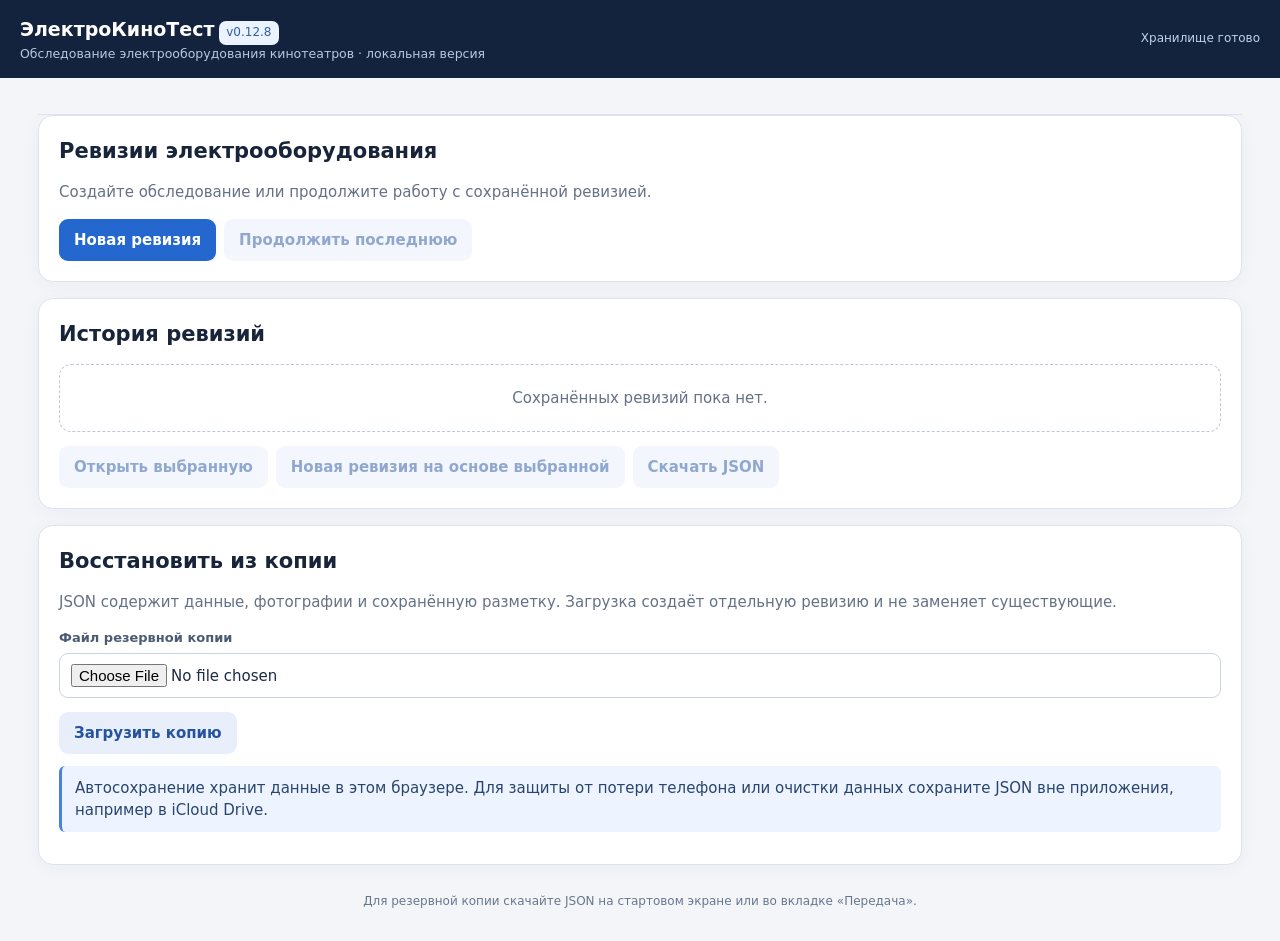
==== commit a622231d: "Release 0.12.8 using Отчёт ТО fixed-page PDF export" ====
--- a/kinokontrol/index.html
+++ b/kinokontrol/index.html
@@ -1,4 +1,4 @@
-<!doctype html><html lang="ru"><head><meta charset="utf-8"><meta name="viewport" content="width=device-width,initial-scale=1,viewport-fit=cover"><meta name="theme-color" content="#14233d"><title>ЭлектроКиноТест 0.12.7</title><link rel="manifest" href="manifest.webmanifest"><meta name="apple-mobile-web-app-capable" content="yes"><meta name="apple-mobile-web-app-status-bar-style" content="default"><meta name="apple-mobile-web-app-title" content="ЭлектроКиноТест"><link rel="apple-touch-icon" href="icon.svg">
+<!doctype html><html lang="ru"><head><meta charset="utf-8"><meta name="viewport" content="width=device-width,initial-scale=1,viewport-fit=cover"><meta name="theme-color" content="#14233d"><title>ЭлектроКиноТест 0.12.8</title><link rel="manifest" href="manifest.webmanifest"><meta name="apple-mobile-web-app-capable" content="yes"><meta name="apple-mobile-web-app-status-bar-style" content="default"><meta name="apple-mobile-web-app-title" content="ЭлектроКиноТест"><link rel="apple-touch-icon" href="icon.svg">
 <style>
 :root{--bg:#f3f5f9;--card:#fff;--text:#17243a;--muted:#657187;--line:#dde3ec;--blue:#2467cf;--red:#b53434;--green:#15724c;--amber:#9a6714;--radius:15px}*{box-sizing:border-box}body{margin:0;background:var(--bg);color:var(--text);font:15px/1.48 system-ui,-apple-system,'Segoe UI',Arial,sans-serif}button,input,select,textarea{font:inherit}button{cursor:pointer}header{background:#14233d;color:white;padding:15px max(18px,calc((100vw - 1240px)/2));display:flex;justify-content:space-between;gap:12px;align-items:center}header strong{font-size:19px}header small{color:#b7c7e4;display:block}.app{max-width:1240px;margin:auto;padding:18px}.tabs{display:flex;gap:7px;overflow-x:auto;padding-bottom:12px}.tabs button{border:1px solid var(--line);background:white;border-radius:10px;padding:10px 14px;white-space:nowrap}.tabs button.active{background:#2467cf;color:white;border-color:#2467cf}.panel{background:var(--card);padding:20px;border:1px solid var(--line);border-radius:var(--radius);box-shadow:0 3px 20px #1b34550a;margin-bottom:16px}h1,h2,h3,p{margin-top:0}h2{font-size:21px;margin-bottom:14px}h3{font-size:16px;margin:12px 0}p{color:var(--muted)}.grid{display:grid;grid-template-columns:repeat(2,minmax(0,1fr));gap:12px}.grid3{display:grid;grid-template-columns:repeat(3,minmax(0,1fr));gap:12px}.field{display:flex;flex-direction:column;gap:5px;min-width:0}.field label{color:#4b5b72;font-size:13px;font-weight:600}.field input,.field select,.field textarea,textarea.long{border:1px solid #cbd5e1;padding:10px 11px;border-radius:9px;width:100%;background:white;color:#1b2b44;min-width:0}.field textarea{min-height:75px;resize:vertical}.field small{color:var(--muted)}.btn{border:0;border-radius:9px;background:#2467cf;color:#fff;padding:10px 15px;font-weight:650}.btn.secondary{background:#e9effa;color:#2454a0}.btn.light{background:#f1f4f8;color:#243a5c}.btn.danger{background:#fff0ee;color:#a12e2e}.btn:disabled{opacity:.5;cursor:not-allowed}.actions{display:flex;gap:8px;flex-wrap:wrap;margin-top:14px}.muted{color:var(--muted)}.notice{border-left:3px solid #4982dd;background:#eef4ff;padding:11px 13px;border-radius:6px;color:#28446f;margin:12px 0}.warning{border-left-color:#d99a34;background:#fff6e5;color:#80500c}.error{border-left-color:#d45151;background:#fff1f1;color:#872e2e}.ok{border-left-color:#3b9e7b;background:#eefaf5;color:#176447}.listrow{display:flex;justify-content:space-between;align-items:center;gap:12px;padding:12px;border:1px solid var(--line);border-radius:10px;margin:8px 0}.listrow small{display:block;color:var(--muted)}.chips{display:flex;gap:7px;flex-wrap:wrap}.chip{font-size:12px;border-radius:20px;background:#edf1f7;color:#456079;padding:4px 9px}.chip.high{background:#ffe5df;color:#a03128}.chip.mid{background:#fff0d7;color:#895a05}.chip.good{background:#e4f7ec;color:#127045}.split{display:grid;grid-template-columns:260px 1fr;gap:15px}.sidebar .btn{width:100%;text-align:left;margin-bottom:7px}.sidebar .btn.current{background:#172b4b;color:#fff}.scroll{overflow-x:auto}table{width:100%;border-collapse:collapse}th,td{text-align:left;border-bottom:1px solid var(--line);padding:9px 8px;vertical-align:top}th{font-size:13px;color:#586a80;background:#f5f7fb}td input,td select{width:100%;min-width:90px;border-radius:7px;border:1px solid #cad4e0;padding:8px}td.status{min-width:165px}.thumb{width:112px;height:90px;object-fit:cover;border-radius:8px;border:1px solid var(--line)}.photo{display:flex;gap:12px;border-bottom:1px solid var(--line);padding:10px 0;align-items:flex-start}.photo>div{flex:1}.hint{font-size:13px;color:var(--muted)}.empty{padding:22px;border:1px dashed #bcc7d8;border-radius:12px;color:var(--muted);text-align:center}.inline{display:flex;align-items:center;gap:8px;flex-wrap:wrap}.stat{border:1px solid var(--line);padding:13px;border-radius:10px;background:#fafcff}.stat strong{font-size:22px;display:block}.toast{position:fixed;bottom:18px;right:18px;z-index:20;background:#1b344f;color:white;padding:12px 16px;border-radius:10px;max-width:80%;box-shadow:0 4px 24px #0003;display:none}.check-grid{grid-template-columns:2.7fr 1fr 2fr;display:grid;gap:8px;align-items:center;padding:8px;border-bottom:1px solid #e5eaf0}.check-grid.head{font-weight:650;color:#586a80;background:#f5f7fb}.smallbtn{border:0;background:#ecf1f8;color:#2b5689;padding:7px 10px;border-radius:7px;font-size:13px}.spacer{height:12px}.badge{display:inline-block;background:#eaf3ff;color:#315f9f;border-radius:7px;padding:3px 7px;font-size:12px}.report-preview{white-space:pre-wrap;background:#f7f9fc;border:1px solid var(--line);border-radius:10px;padding:16px;line-height:1.65}.bottom{color:#67788d;text-align:center;font-size:12px;padding:12px}.onlydesktop{display:inline}@media(max-width:760px){.app{padding:10px}.panel{padding:14px}.grid,.grid3,.split{grid-template-columns:1fr}.check-grid{grid-template-columns:1fr;gap:5px}.check-grid.head{display:none}.check-grid>span:first-child{font-weight:600}.tabs button{padding:9px 11px}.onlydesktop{display:none}header{padding:12px}}
 .photo-categories-v08{display:grid;grid-template-columns:repeat(2,minmax(0,1fr));gap:9px;margin:14px 0}.photo-category-v08{border:1px solid #d3dce9;border-radius:11px;background:#f7f9fc;color:#1b2b44;text-align:left;padding:12px;min-height:76px}.photo-category-v08 strong{display:block;font-size:14px}.photo-category-v08 small{display:block;color:#66768b;font-size:12px;margin-top:5px}.photo-category-v08.chosen{border:2px solid #2467cf;background:#eaf3ff;padding:11px}@media(max-width:500px){.photo-categories-v08{gap:7px}.photo-category-v08{padding:10px}} .photo-category-v08.wide{grid-column:1/-1;min-height:56px}.photo-category-v08.neutral{border-color:#cbd5e1;background:#f1f4f8}.photo-category-v08.neutral.chosen,.photo-category-v08.wide.chosen{border-color:#2467cf}.photo-category-v08.filled{background:#e4f7e9;border-color:#36965a}.photo-category-v08.missing{background:#fff0ef;border-color:#cb6d69}.photo-category-v08.chosen{box-shadow:inset 0 0 0 1px currentColor}.photo-category-v08.filled.chosen{color:#17633a;border-color:#27884c}.photo-category-v08.missing.chosen{color:#922f2f;border-color:#b94545}.photo-thumb{border:0;padding:0;background:none}.photo-dialog{width:min(95vw,760px);max-height:92dvh;border:0;border-radius:14px;padding:14px;color:var(--text);overflow:auto}.photo-dialog::backdrop{background:#101a2abb}.photo-dialog video{display:block;width:100%;max-height:49dvh;background:#14233d}.photo-dialog p{margin:8px 0}.capture-strip{display:flex;gap:5px;overflow:auto}.capture-strip img{height:48px;border-radius:4px}.markup-tools{display:flex;gap:6px;flex-wrap:wrap;align-items:center}.markup-tools [aria-pressed=true]{outline:2px solid #2467cf}.markup-text:not([hidden]){display:block;margin:7px 0}.markup-stage{display:flex;justify-content:center;margin-top:9px}.markup-stage canvas{max-width:100%;max-height:53dvh;object-fit:contain;touch-action:none;display:block;width:auto;height:auto}
@@ -13,7 +13,7 @@
  .photo-finding-editor h4{margin:0 0 10px}
  .photo-finding-editor textarea{min-height:72px;width:100%}
  .photo-finding-editor .field{margin:8px 0}
- </style></head><body><header><div><strong>ЭлектроКиноТест</strong> <span class="badge">v0.12.7</span><small>Обследование электрооборудования кинотеатров · локальная версия</small></div><span id="saveState" style="font-size:12px;color:#bed3f2">Загрузка…</span></header><main class="app"><nav class="tabs" id="tabs"></nav><div id="root"></div><div class="bottom">Для резервной копии скачайте JSON на стартовом экране или во вкладке «Передача».</div></main><div class="toast" id="toast"></div><script>
+ </style></head><body><header><div><strong>ЭлектроКиноТест</strong> <span class="badge">v0.12.8</span><small>Обследование электрооборудования кинотеатров · локальная версия</small></div><span id="saveState" style="font-size:12px;color:#bed3f2">Загрузка…</span></header><main class="app"><nav class="tabs" id="tabs"></nav><div id="root"></div><div class="bottom">Для резервной копии скачайте JSON на стартовом экране или во вкладке «Передача».</div></main><div class="toast" id="toast"></div><script>
 'use strict';
 const ID=()=>('id-'+(crypto.randomUUID?crypto.randomUUID():Date.now()+'-'+Math.random().toString(36).slice(2)));
 const CHECKS=[
@@ -296,4 +296,4 @@
   }catch(e){el('saveState').textContent='Локальное сохранение недоступно';notify('Не удалось открыть локальное хранилище.');}
   render();
 })();
-</script><script src="./photos-v0121.js"></script><script src="./pdf-export-v0123.js"></script><script src="./pdf-classic-v0124.js"></script><script src="./pdf-paged-v0127.js"></script><script>if('serviceWorker' in navigator && location.protocol==='https:'){navigator.serviceWorker.register('./service-worker.js').catch(()=>{});}</script></body></html>+</script><script src="./photos-v0121.js"></script><script src="./pdf-export-v0123.js"></script><script src="./pdf-classic-v0124.js"></script><script src="./pdf-to-v0128.js"></script><script>if('serviceWorker' in navigator && location.protocol==='https:'){navigator.serviceWorker.register('./service-worker.js').catch(()=>{});}</script></body></html>
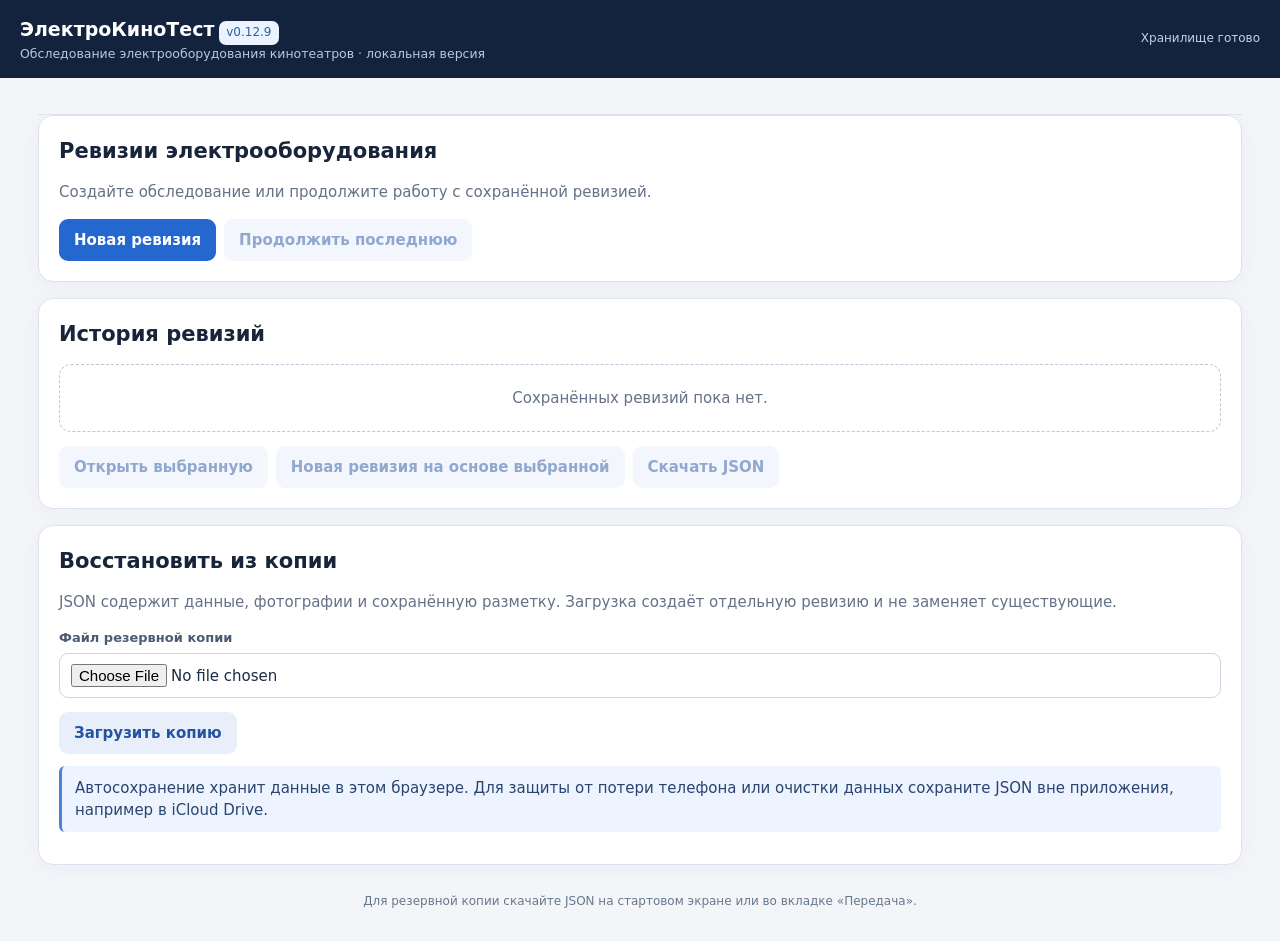
==== commit 8dca88dc: "Release ElectroKinoTest v0.12.9 with PDF progress indicator" ====
--- a/kinokontrol/index.html
+++ b/kinokontrol/index.html
@@ -1,4 +1,4 @@
-<!doctype html><html lang="ru"><head><meta charset="utf-8"><meta name="viewport" content="width=device-width,initial-scale=1,viewport-fit=cover"><meta name="theme-color" content="#14233d"><title>ЭлектроКиноТест 0.12.8</title><link rel="manifest" href="manifest.webmanifest"><meta name="apple-mobile-web-app-capable" content="yes"><meta name="apple-mobile-web-app-status-bar-style" content="default"><meta name="apple-mobile-web-app-title" content="ЭлектроКиноТест"><link rel="apple-touch-icon" href="icon.svg">
+<!doctype html><html lang="ru"><head><meta charset="utf-8"><meta name="viewport" content="width=device-width,initial-scale=1,viewport-fit=cover"><meta name="theme-color" content="#14233d"><title>ЭлектроКиноТест 0.12.9</title><link rel="manifest" href="manifest.webmanifest"><meta name="apple-mobile-web-app-capable" content="yes"><meta name="apple-mobile-web-app-status-bar-style" content="default"><meta name="apple-mobile-web-app-title" content="ЭлектроКиноТест"><link rel="apple-touch-icon" href="icon.svg">
 <style>
 :root{--bg:#f3f5f9;--card:#fff;--text:#17243a;--muted:#657187;--line:#dde3ec;--blue:#2467cf;--red:#b53434;--green:#15724c;--amber:#9a6714;--radius:15px}*{box-sizing:border-box}body{margin:0;background:var(--bg);color:var(--text);font:15px/1.48 system-ui,-apple-system,'Segoe UI',Arial,sans-serif}button,input,select,textarea{font:inherit}button{cursor:pointer}header{background:#14233d;color:white;padding:15px max(18px,calc((100vw - 1240px)/2));display:flex;justify-content:space-between;gap:12px;align-items:center}header strong{font-size:19px}header small{color:#b7c7e4;display:block}.app{max-width:1240px;margin:auto;padding:18px}.tabs{display:flex;gap:7px;overflow-x:auto;padding-bottom:12px}.tabs button{border:1px solid var(--line);background:white;border-radius:10px;padding:10px 14px;white-space:nowrap}.tabs button.active{background:#2467cf;color:white;border-color:#2467cf}.panel{background:var(--card);padding:20px;border:1px solid var(--line);border-radius:var(--radius);box-shadow:0 3px 20px #1b34550a;margin-bottom:16px}h1,h2,h3,p{margin-top:0}h2{font-size:21px;margin-bottom:14px}h3{font-size:16px;margin:12px 0}p{color:var(--muted)}.grid{display:grid;grid-template-columns:repeat(2,minmax(0,1fr));gap:12px}.grid3{display:grid;grid-template-columns:repeat(3,minmax(0,1fr));gap:12px}.field{display:flex;flex-direction:column;gap:5px;min-width:0}.field label{color:#4b5b72;font-size:13px;font-weight:600}.field input,.field select,.field textarea,textarea.long{border:1px solid #cbd5e1;padding:10px 11px;border-radius:9px;width:100%;background:white;color:#1b2b44;min-width:0}.field textarea{min-height:75px;resize:vertical}.field small{color:var(--muted)}.btn{border:0;border-radius:9px;background:#2467cf;color:#fff;padding:10px 15px;font-weight:650}.btn.secondary{background:#e9effa;color:#2454a0}.btn.light{background:#f1f4f8;color:#243a5c}.btn.danger{background:#fff0ee;color:#a12e2e}.btn:disabled{opacity:.5;cursor:not-allowed}.actions{display:flex;gap:8px;flex-wrap:wrap;margin-top:14px}.muted{color:var(--muted)}.notice{border-left:3px solid #4982dd;background:#eef4ff;padding:11px 13px;border-radius:6px;color:#28446f;margin:12px 0}.warning{border-left-color:#d99a34;background:#fff6e5;color:#80500c}.error{border-left-color:#d45151;background:#fff1f1;color:#872e2e}.ok{border-left-color:#3b9e7b;background:#eefaf5;color:#176447}.listrow{display:flex;justify-content:space-between;align-items:center;gap:12px;padding:12px;border:1px solid var(--line);border-radius:10px;margin:8px 0}.listrow small{display:block;color:var(--muted)}.chips{display:flex;gap:7px;flex-wrap:wrap}.chip{font-size:12px;border-radius:20px;background:#edf1f7;color:#456079;padding:4px 9px}.chip.high{background:#ffe5df;color:#a03128}.chip.mid{background:#fff0d7;color:#895a05}.chip.good{background:#e4f7ec;color:#127045}.split{display:grid;grid-template-columns:260px 1fr;gap:15px}.sidebar .btn{width:100%;text-align:left;margin-bottom:7px}.sidebar .btn.current{background:#172b4b;color:#fff}.scroll{overflow-x:auto}table{width:100%;border-collapse:collapse}th,td{text-align:left;border-bottom:1px solid var(--line);padding:9px 8px;vertical-align:top}th{font-size:13px;color:#586a80;background:#f5f7fb}td input,td select{width:100%;min-width:90px;border-radius:7px;border:1px solid #cad4e0;padding:8px}td.status{min-width:165px}.thumb{width:112px;height:90px;object-fit:cover;border-radius:8px;border:1px solid var(--line)}.photo{display:flex;gap:12px;border-bottom:1px solid var(--line);padding:10px 0;align-items:flex-start}.photo>div{flex:1}.hint{font-size:13px;color:var(--muted)}.empty{padding:22px;border:1px dashed #bcc7d8;border-radius:12px;color:var(--muted);text-align:center}.inline{display:flex;align-items:center;gap:8px;flex-wrap:wrap}.stat{border:1px solid var(--line);padding:13px;border-radius:10px;background:#fafcff}.stat strong{font-size:22px;display:block}.toast{position:fixed;bottom:18px;right:18px;z-index:20;background:#1b344f;color:white;padding:12px 16px;border-radius:10px;max-width:80%;box-shadow:0 4px 24px #0003;display:none}.check-grid{grid-template-columns:2.7fr 1fr 2fr;display:grid;gap:8px;align-items:center;padding:8px;border-bottom:1px solid #e5eaf0}.check-grid.head{font-weight:650;color:#586a80;background:#f5f7fb}.smallbtn{border:0;background:#ecf1f8;color:#2b5689;padding:7px 10px;border-radius:7px;font-size:13px}.spacer{height:12px}.badge{display:inline-block;background:#eaf3ff;color:#315f9f;border-radius:7px;padding:3px 7px;font-size:12px}.report-preview{white-space:pre-wrap;background:#f7f9fc;border:1px solid var(--line);border-radius:10px;padding:16px;line-height:1.65}.bottom{color:#67788d;text-align:center;font-size:12px;padding:12px}.onlydesktop{display:inline}@media(max-width:760px){.app{padding:10px}.panel{padding:14px}.grid,.grid3,.split{grid-template-columns:1fr}.check-grid{grid-template-columns:1fr;gap:5px}.check-grid.head{display:none}.check-grid>span:first-child{font-weight:600}.tabs button{padding:9px 11px}.onlydesktop{display:none}header{padding:12px}}
 .photo-categories-v08{display:grid;grid-template-columns:repeat(2,minmax(0,1fr));gap:9px;margin:14px 0}.photo-category-v08{border:1px solid #d3dce9;border-radius:11px;background:#f7f9fc;color:#1b2b44;text-align:left;padding:12px;min-height:76px}.photo-category-v08 strong{display:block;font-size:14px}.photo-category-v08 small{display:block;color:#66768b;font-size:12px;margin-top:5px}.photo-category-v08.chosen{border:2px solid #2467cf;background:#eaf3ff;padding:11px}@media(max-width:500px){.photo-categories-v08{gap:7px}.photo-category-v08{padding:10px}} .photo-category-v08.wide{grid-column:1/-1;min-height:56px}.photo-category-v08.neutral{border-color:#cbd5e1;background:#f1f4f8}.photo-category-v08.neutral.chosen,.photo-category-v08.wide.chosen{border-color:#2467cf}.photo-category-v08.filled{background:#e4f7e9;border-color:#36965a}.photo-category-v08.missing{background:#fff0ef;border-color:#cb6d69}.photo-category-v08.chosen{box-shadow:inset 0 0 0 1px currentColor}.photo-category-v08.filled.chosen{color:#17633a;border-color:#27884c}.photo-category-v08.missing.chosen{color:#922f2f;border-color:#b94545}.photo-thumb{border:0;padding:0;background:none}.photo-dialog{width:min(95vw,760px);max-height:92dvh;border:0;border-radius:14px;padding:14px;color:var(--text);overflow:auto}.photo-dialog::backdrop{background:#101a2abb}.photo-dialog video{display:block;width:100%;max-height:49dvh;background:#14233d}.photo-dialog p{margin:8px 0}.capture-strip{display:flex;gap:5px;overflow:auto}.capture-strip img{height:48px;border-radius:4px}.markup-tools{display:flex;gap:6px;flex-wrap:wrap;align-items:center}.markup-tools [aria-pressed=true]{outline:2px solid #2467cf}.markup-text:not([hidden]){display:block;margin:7px 0}.markup-stage{display:flex;justify-content:center;margin-top:9px}.markup-stage canvas{max-width:100%;max-height:53dvh;object-fit:contain;touch-action:none;display:block;width:auto;height:auto}
@@ -13,7 +13,7 @@
  .photo-finding-editor h4{margin:0 0 10px}
  .photo-finding-editor textarea{min-height:72px;width:100%}
  .photo-finding-editor .field{margin:8px 0}
- </style></head><body><header><div><strong>ЭлектроКиноТест</strong> <span class="badge">v0.12.8</span><small>Обследование электрооборудования кинотеатров · локальная версия</small></div><span id="saveState" style="font-size:12px;color:#bed3f2">Загрузка…</span></header><main class="app"><nav class="tabs" id="tabs"></nav><div id="root"></div><div class="bottom">Для резервной копии скачайте JSON на стартовом экране или во вкладке «Передача».</div></main><div class="toast" id="toast"></div><script>
+ </style></head><body><header><div><strong>ЭлектроКиноТест</strong> <span class="badge">v0.12.9</span><small>Обследование электрооборудования кинотеатров · локальная версия</small></div><span id="saveState" style="font-size:12px;color:#bed3f2">Загрузка…</span></header><main class="app"><nav class="tabs" id="tabs"></nav><div id="root"></div><div class="bottom">Для резервной копии скачайте JSON на стартовом экране или во вкладке «Передача».</div></main><div class="toast" id="toast"></div><script>
 'use strict';
 const ID=()=>('id-'+(crypto.randomUUID?crypto.randomUUID():Date.now()+'-'+Math.random().toString(36).slice(2)));
 const CHECKS=[
@@ -296,4 +296,4 @@
   }catch(e){el('saveState').textContent='Локальное сохранение недоступно';notify('Не удалось открыть локальное хранилище.');}
   render();
 })();
-</script><script src="./photos-v0121.js"></script><script src="./pdf-export-v0123.js"></script><script src="./pdf-classic-v0124.js"></script><script src="./pdf-to-v0128.js"></script><script>if('serviceWorker' in navigator && location.protocol==='https:'){navigator.serviceWorker.register('./service-worker.js').catch(()=>{});}</script></body></html>+</script><script src="./photos-v0121.js"></script><script src="./pdf-export-v0123.js"></script><script src="./pdf-classic-v0124.js"></script><script src="./pdf-to-v0129.js"></script><script>if('serviceWorker' in navigator && location.protocol==='https:'){navigator.serviceWorker.register('./service-worker.js').catch(()=>{});}</script></body></html>
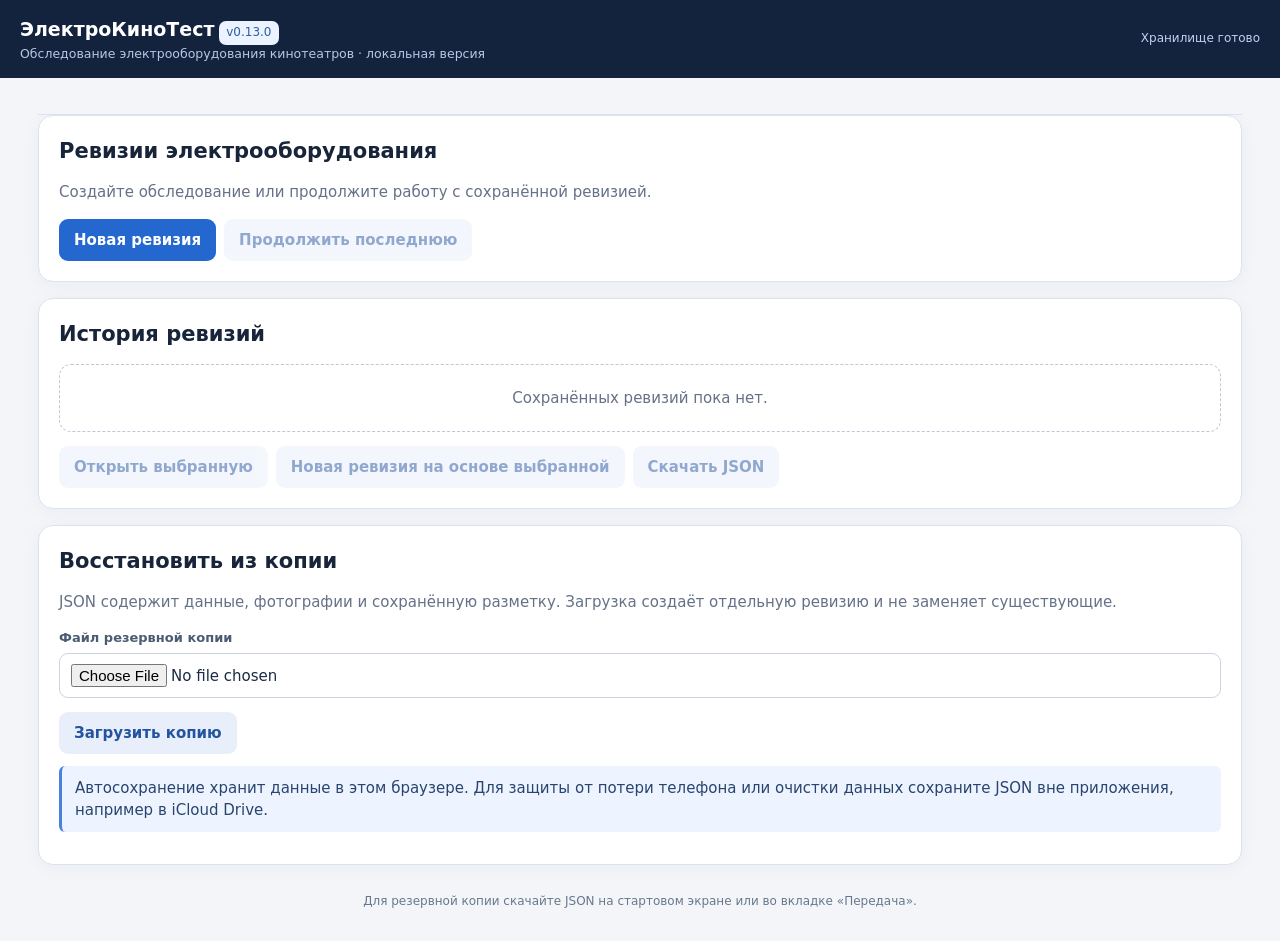
==== commit 38d5d975: "Release 0.13.0 A4 pagination fixes for electrical PDF reports" ====
--- a/kinokontrol/index.html
+++ b/kinokontrol/index.html
@@ -1,4 +1,4 @@
-<!doctype html><html lang="ru"><head><meta charset="utf-8"><meta name="viewport" content="width=device-width,initial-scale=1,viewport-fit=cover"><meta name="theme-color" content="#14233d"><title>ЭлектроКиноТест 0.12.9</title><link rel="manifest" href="manifest.webmanifest"><meta name="apple-mobile-web-app-capable" content="yes"><meta name="apple-mobile-web-app-status-bar-style" content="default"><meta name="apple-mobile-web-app-title" content="ЭлектроКиноТест"><link rel="apple-touch-icon" href="icon.svg">
+<!doctype html><html lang="ru"><head><meta charset="utf-8"><meta name="viewport" content="width=device-width,initial-scale=1,viewport-fit=cover"><meta name="theme-color" content="#14233d"><title>ЭлектроКиноТест 0.13.0</title><link rel="manifest" href="manifest.webmanifest"><meta name="apple-mobile-web-app-capable" content="yes"><meta name="apple-mobile-web-app-status-bar-style" content="default"><meta name="apple-mobile-web-app-title" content="ЭлектроКиноТест"><link rel="apple-touch-icon" href="icon.svg">
 <style>
 :root{--bg:#f3f5f9;--card:#fff;--text:#17243a;--muted:#657187;--line:#dde3ec;--blue:#2467cf;--red:#b53434;--green:#15724c;--amber:#9a6714;--radius:15px}*{box-sizing:border-box}body{margin:0;background:var(--bg);color:var(--text);font:15px/1.48 system-ui,-apple-system,'Segoe UI',Arial,sans-serif}button,input,select,textarea{font:inherit}button{cursor:pointer}header{background:#14233d;color:white;padding:15px max(18px,calc((100vw - 1240px)/2));display:flex;justify-content:space-between;gap:12px;align-items:center}header strong{font-size:19px}header small{color:#b7c7e4;display:block}.app{max-width:1240px;margin:auto;padding:18px}.tabs{display:flex;gap:7px;overflow-x:auto;padding-bottom:12px}.tabs button{border:1px solid var(--line);background:white;border-radius:10px;padding:10px 14px;white-space:nowrap}.tabs button.active{background:#2467cf;color:white;border-color:#2467cf}.panel{background:var(--card);padding:20px;border:1px solid var(--line);border-radius:var(--radius);box-shadow:0 3px 20px #1b34550a;margin-bottom:16px}h1,h2,h3,p{margin-top:0}h2{font-size:21px;margin-bottom:14px}h3{font-size:16px;margin:12px 0}p{color:var(--muted)}.grid{display:grid;grid-template-columns:repeat(2,minmax(0,1fr));gap:12px}.grid3{display:grid;grid-template-columns:repeat(3,minmax(0,1fr));gap:12px}.field{display:flex;flex-direction:column;gap:5px;min-width:0}.field label{color:#4b5b72;font-size:13px;font-weight:600}.field input,.field select,.field textarea,textarea.long{border:1px solid #cbd5e1;padding:10px 11px;border-radius:9px;width:100%;background:white;color:#1b2b44;min-width:0}.field textarea{min-height:75px;resize:vertical}.field small{color:var(--muted)}.btn{border:0;border-radius:9px;background:#2467cf;color:#fff;padding:10px 15px;font-weight:650}.btn.secondary{background:#e9effa;color:#2454a0}.btn.light{background:#f1f4f8;color:#243a5c}.btn.danger{background:#fff0ee;color:#a12e2e}.btn:disabled{opacity:.5;cursor:not-allowed}.actions{display:flex;gap:8px;flex-wrap:wrap;margin-top:14px}.muted{color:var(--muted)}.notice{border-left:3px solid #4982dd;background:#eef4ff;padding:11px 13px;border-radius:6px;color:#28446f;margin:12px 0}.warning{border-left-color:#d99a34;background:#fff6e5;color:#80500c}.error{border-left-color:#d45151;background:#fff1f1;color:#872e2e}.ok{border-left-color:#3b9e7b;background:#eefaf5;color:#176447}.listrow{display:flex;justify-content:space-between;align-items:center;gap:12px;padding:12px;border:1px solid var(--line);border-radius:10px;margin:8px 0}.listrow small{display:block;color:var(--muted)}.chips{display:flex;gap:7px;flex-wrap:wrap}.chip{font-size:12px;border-radius:20px;background:#edf1f7;color:#456079;padding:4px 9px}.chip.high{background:#ffe5df;color:#a03128}.chip.mid{background:#fff0d7;color:#895a05}.chip.good{background:#e4f7ec;color:#127045}.split{display:grid;grid-template-columns:260px 1fr;gap:15px}.sidebar .btn{width:100%;text-align:left;margin-bottom:7px}.sidebar .btn.current{background:#172b4b;color:#fff}.scroll{overflow-x:auto}table{width:100%;border-collapse:collapse}th,td{text-align:left;border-bottom:1px solid var(--line);padding:9px 8px;vertical-align:top}th{font-size:13px;color:#586a80;background:#f5f7fb}td input,td select{width:100%;min-width:90px;border-radius:7px;border:1px solid #cad4e0;padding:8px}td.status{min-width:165px}.thumb{width:112px;height:90px;object-fit:cover;border-radius:8px;border:1px solid var(--line)}.photo{display:flex;gap:12px;border-bottom:1px solid var(--line);padding:10px 0;align-items:flex-start}.photo>div{flex:1}.hint{font-size:13px;color:var(--muted)}.empty{padding:22px;border:1px dashed #bcc7d8;border-radius:12px;color:var(--muted);text-align:center}.inline{display:flex;align-items:center;gap:8px;flex-wrap:wrap}.stat{border:1px solid var(--line);padding:13px;border-radius:10px;background:#fafcff}.stat strong{font-size:22px;display:block}.toast{position:fixed;bottom:18px;right:18px;z-index:20;background:#1b344f;color:white;padding:12px 16px;border-radius:10px;max-width:80%;box-shadow:0 4px 24px #0003;display:none}.check-grid{grid-template-columns:2.7fr 1fr 2fr;display:grid;gap:8px;align-items:center;padding:8px;border-bottom:1px solid #e5eaf0}.check-grid.head{font-weight:650;color:#586a80;background:#f5f7fb}.smallbtn{border:0;background:#ecf1f8;color:#2b5689;padding:7px 10px;border-radius:7px;font-size:13px}.spacer{height:12px}.badge{display:inline-block;background:#eaf3ff;color:#315f9f;border-radius:7px;padding:3px 7px;font-size:12px}.report-preview{white-space:pre-wrap;background:#f7f9fc;border:1px solid var(--line);border-radius:10px;padding:16px;line-height:1.65}.bottom{color:#67788d;text-align:center;font-size:12px;padding:12px}.onlydesktop{display:inline}@media(max-width:760px){.app{padding:10px}.panel{padding:14px}.grid,.grid3,.split{grid-template-columns:1fr}.check-grid{grid-template-columns:1fr;gap:5px}.check-grid.head{display:none}.check-grid>span:first-child{font-weight:600}.tabs button{padding:9px 11px}.onlydesktop{display:none}header{padding:12px}}
 .photo-categories-v08{display:grid;grid-template-columns:repeat(2,minmax(0,1fr));gap:9px;margin:14px 0}.photo-category-v08{border:1px solid #d3dce9;border-radius:11px;background:#f7f9fc;color:#1b2b44;text-align:left;padding:12px;min-height:76px}.photo-category-v08 strong{display:block;font-size:14px}.photo-category-v08 small{display:block;color:#66768b;font-size:12px;margin-top:5px}.photo-category-v08.chosen{border:2px solid #2467cf;background:#eaf3ff;padding:11px}@media(max-width:500px){.photo-categories-v08{gap:7px}.photo-category-v08{padding:10px}} .photo-category-v08.wide{grid-column:1/-1;min-height:56px}.photo-category-v08.neutral{border-color:#cbd5e1;background:#f1f4f8}.photo-category-v08.neutral.chosen,.photo-category-v08.wide.chosen{border-color:#2467cf}.photo-category-v08.filled{background:#e4f7e9;border-color:#36965a}.photo-category-v08.missing{background:#fff0ef;border-color:#cb6d69}.photo-category-v08.chosen{box-shadow:inset 0 0 0 1px currentColor}.photo-category-v08.filled.chosen{color:#17633a;border-color:#27884c}.photo-category-v08.missing.chosen{color:#922f2f;border-color:#b94545}.photo-thumb{border:0;padding:0;background:none}.photo-dialog{width:min(95vw,760px);max-height:92dvh;border:0;border-radius:14px;padding:14px;color:var(--text);overflow:auto}.photo-dialog::backdrop{background:#101a2abb}.photo-dialog video{display:block;width:100%;max-height:49dvh;background:#14233d}.photo-dialog p{margin:8px 0}.capture-strip{display:flex;gap:5px;overflow:auto}.capture-strip img{height:48px;border-radius:4px}.markup-tools{display:flex;gap:6px;flex-wrap:wrap;align-items:center}.markup-tools [aria-pressed=true]{outline:2px solid #2467cf}.markup-text:not([hidden]){display:block;margin:7px 0}.markup-stage{display:flex;justify-content:center;margin-top:9px}.markup-stage canvas{max-width:100%;max-height:53dvh;object-fit:contain;touch-action:none;display:block;width:auto;height:auto}
@@ -13,7 +13,7 @@
  .photo-finding-editor h4{margin:0 0 10px}
  .photo-finding-editor textarea{min-height:72px;width:100%}
  .photo-finding-editor .field{margin:8px 0}
- </style></head><body><header><div><strong>ЭлектроКиноТест</strong> <span class="badge">v0.12.9</span><small>Обследование электрооборудования кинотеатров · локальная версия</small></div><span id="saveState" style="font-size:12px;color:#bed3f2">Загрузка…</span></header><main class="app"><nav class="tabs" id="tabs"></nav><div id="root"></div><div class="bottom">Для резервной копии скачайте JSON на стартовом экране или во вкладке «Передача».</div></main><div class="toast" id="toast"></div><script>
+ </style></head><body><header><div><strong>ЭлектроКиноТест</strong> <span class="badge">v0.13.0</span><small>Обследование электрооборудования кинотеатров · локальная версия</small></div><span id="saveState" style="font-size:12px;color:#bed3f2">Загрузка…</span></header><main class="app"><nav class="tabs" id="tabs"></nav><div id="root"></div><div class="bottom">Для резервной копии скачайте JSON на стартовом экране или во вкладке «Передача».</div></main><div class="toast" id="toast"></div><script>
 'use strict';
 const ID=()=>('id-'+(crypto.randomUUID?crypto.randomUUID():Date.now()+'-'+Math.random().toString(36).slice(2)));
 const CHECKS=[
@@ -296,4 +296,4 @@
   }catch(e){el('saveState').textContent='Локальное сохранение недоступно';notify('Не удалось открыть локальное хранилище.');}
   render();
 })();
-</script><script src="./photos-v0121.js"></script><script src="./pdf-export-v0123.js"></script><script src="./pdf-classic-v0124.js"></script><script src="./pdf-to-v0129.js"></script><script>if('serviceWorker' in navigator && location.protocol==='https:'){navigator.serviceWorker.register('./service-worker.js').catch(()=>{});}</script></body></html>+</script><script src="./photos-v0121.js"></script><script src="./pdf-export-v0123.js"></script><script src="./pdf-classic-v0124.js"></script><script src="./pdf-a4-v0130.js"></script><script>if('serviceWorker' in navigator && location.protocol==='https:'){navigator.serviceWorker.register('./service-worker.js').catch(()=>{});}</script></body></html>
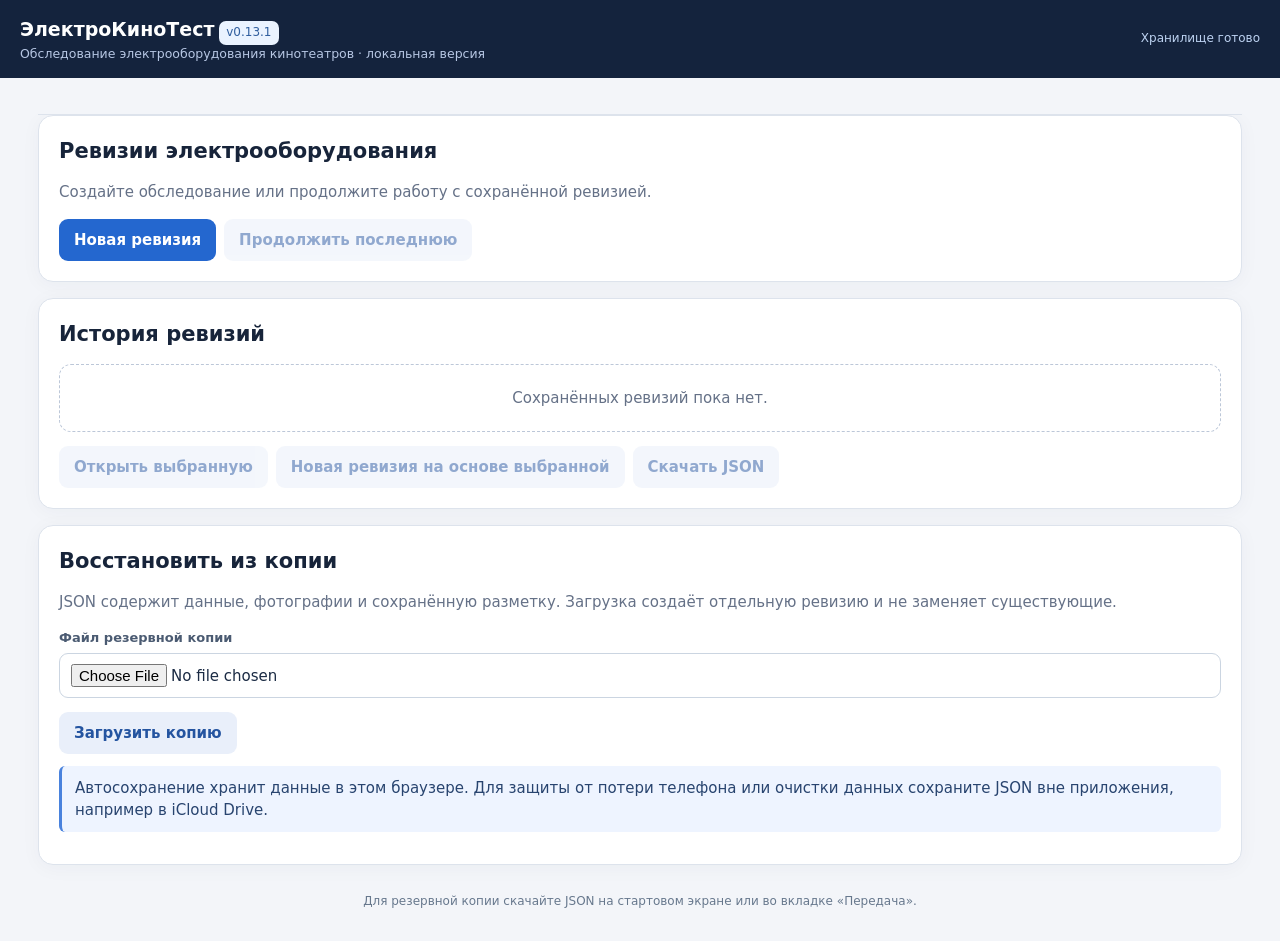
==== commit fb1c1349: "Release 0.13.1 classic PDF report styling and omit unfilled fields" ====
--- a/kinokontrol/index.html
+++ b/kinokontrol/index.html
@@ -1,4 +1,4 @@
-<!doctype html><html lang="ru"><head><meta charset="utf-8"><meta name="viewport" content="width=device-width,initial-scale=1,viewport-fit=cover"><meta name="theme-color" content="#14233d"><title>ЭлектроКиноТест 0.13.0</title><link rel="manifest" href="manifest.webmanifest"><meta name="apple-mobile-web-app-capable" content="yes"><meta name="apple-mobile-web-app-status-bar-style" content="default"><meta name="apple-mobile-web-app-title" content="ЭлектроКиноТест"><link rel="apple-touch-icon" href="icon.svg">
+<!doctype html><html lang="ru"><head><meta charset="utf-8"><meta name="viewport" content="width=device-width,initial-scale=1,viewport-fit=cover"><meta name="theme-color" content="#14233d"><title>ЭлектроКиноТест 0.13.1</title><link rel="manifest" href="manifest.webmanifest"><meta name="apple-mobile-web-app-capable" content="yes"><meta name="apple-mobile-web-app-status-bar-style" content="default"><meta name="apple-mobile-web-app-title" content="ЭлектроКиноТест"><link rel="apple-touch-icon" href="icon.svg">
 <style>
 :root{--bg:#f3f5f9;--card:#fff;--text:#17243a;--muted:#657187;--line:#dde3ec;--blue:#2467cf;--red:#b53434;--green:#15724c;--amber:#9a6714;--radius:15px}*{box-sizing:border-box}body{margin:0;background:var(--bg);color:var(--text);font:15px/1.48 system-ui,-apple-system,'Segoe UI',Arial,sans-serif}button,input,select,textarea{font:inherit}button{cursor:pointer}header{background:#14233d;color:white;padding:15px max(18px,calc((100vw - 1240px)/2));display:flex;justify-content:space-between;gap:12px;align-items:center}header strong{font-size:19px}header small{color:#b7c7e4;display:block}.app{max-width:1240px;margin:auto;padding:18px}.tabs{display:flex;gap:7px;overflow-x:auto;padding-bottom:12px}.tabs button{border:1px solid var(--line);background:white;border-radius:10px;padding:10px 14px;white-space:nowrap}.tabs button.active{background:#2467cf;color:white;border-color:#2467cf}.panel{background:var(--card);padding:20px;border:1px solid var(--line);border-radius:var(--radius);box-shadow:0 3px 20px #1b34550a;margin-bottom:16px}h1,h2,h3,p{margin-top:0}h2{font-size:21px;margin-bottom:14px}h3{font-size:16px;margin:12px 0}p{color:var(--muted)}.grid{display:grid;grid-template-columns:repeat(2,minmax(0,1fr));gap:12px}.grid3{display:grid;grid-template-columns:repeat(3,minmax(0,1fr));gap:12px}.field{display:flex;flex-direction:column;gap:5px;min-width:0}.field label{color:#4b5b72;font-size:13px;font-weight:600}.field input,.field select,.field textarea,textarea.long{border:1px solid #cbd5e1;padding:10px 11px;border-radius:9px;width:100%;background:white;color:#1b2b44;min-width:0}.field textarea{min-height:75px;resize:vertical}.field small{color:var(--muted)}.btn{border:0;border-radius:9px;background:#2467cf;color:#fff;padding:10px 15px;font-weight:650}.btn.secondary{background:#e9effa;color:#2454a0}.btn.light{background:#f1f4f8;color:#243a5c}.btn.danger{background:#fff0ee;color:#a12e2e}.btn:disabled{opacity:.5;cursor:not-allowed}.actions{display:flex;gap:8px;flex-wrap:wrap;margin-top:14px}.muted{color:var(--muted)}.notice{border-left:3px solid #4982dd;background:#eef4ff;padding:11px 13px;border-radius:6px;color:#28446f;margin:12px 0}.warning{border-left-color:#d99a34;background:#fff6e5;color:#80500c}.error{border-left-color:#d45151;background:#fff1f1;color:#872e2e}.ok{border-left-color:#3b9e7b;background:#eefaf5;color:#176447}.listrow{display:flex;justify-content:space-between;align-items:center;gap:12px;padding:12px;border:1px solid var(--line);border-radius:10px;margin:8px 0}.listrow small{display:block;color:var(--muted)}.chips{display:flex;gap:7px;flex-wrap:wrap}.chip{font-size:12px;border-radius:20px;background:#edf1f7;color:#456079;padding:4px 9px}.chip.high{background:#ffe5df;color:#a03128}.chip.mid{background:#fff0d7;color:#895a05}.chip.good{background:#e4f7ec;color:#127045}.split{display:grid;grid-template-columns:260px 1fr;gap:15px}.sidebar .btn{width:100%;text-align:left;margin-bottom:7px}.sidebar .btn.current{background:#172b4b;color:#fff}.scroll{overflow-x:auto}table{width:100%;border-collapse:collapse}th,td{text-align:left;border-bottom:1px solid var(--line);padding:9px 8px;vertical-align:top}th{font-size:13px;color:#586a80;background:#f5f7fb}td input,td select{width:100%;min-width:90px;border-radius:7px;border:1px solid #cad4e0;padding:8px}td.status{min-width:165px}.thumb{width:112px;height:90px;object-fit:cover;border-radius:8px;border:1px solid var(--line)}.photo{display:flex;gap:12px;border-bottom:1px solid var(--line);padding:10px 0;align-items:flex-start}.photo>div{flex:1}.hint{font-size:13px;color:var(--muted)}.empty{padding:22px;border:1px dashed #bcc7d8;border-radius:12px;color:var(--muted);text-align:center}.inline{display:flex;align-items:center;gap:8px;flex-wrap:wrap}.stat{border:1px solid var(--line);padding:13px;border-radius:10px;background:#fafcff}.stat strong{font-size:22px;display:block}.toast{position:fixed;bottom:18px;right:18px;z-index:20;background:#1b344f;color:white;padding:12px 16px;border-radius:10px;max-width:80%;box-shadow:0 4px 24px #0003;display:none}.check-grid{grid-template-columns:2.7fr 1fr 2fr;display:grid;gap:8px;align-items:center;padding:8px;border-bottom:1px solid #e5eaf0}.check-grid.head{font-weight:650;color:#586a80;background:#f5f7fb}.smallbtn{border:0;background:#ecf1f8;color:#2b5689;padding:7px 10px;border-radius:7px;font-size:13px}.spacer{height:12px}.badge{display:inline-block;background:#eaf3ff;color:#315f9f;border-radius:7px;padding:3px 7px;font-size:12px}.report-preview{white-space:pre-wrap;background:#f7f9fc;border:1px solid var(--line);border-radius:10px;padding:16px;line-height:1.65}.bottom{color:#67788d;text-align:center;font-size:12px;padding:12px}.onlydesktop{display:inline}@media(max-width:760px){.app{padding:10px}.panel{padding:14px}.grid,.grid3,.split{grid-template-columns:1fr}.check-grid{grid-template-columns:1fr;gap:5px}.check-grid.head{display:none}.check-grid>span:first-child{font-weight:600}.tabs button{padding:9px 11px}.onlydesktop{display:none}header{padding:12px}}
 .photo-categories-v08{display:grid;grid-template-columns:repeat(2,minmax(0,1fr));gap:9px;margin:14px 0}.photo-category-v08{border:1px solid #d3dce9;border-radius:11px;background:#f7f9fc;color:#1b2b44;text-align:left;padding:12px;min-height:76px}.photo-category-v08 strong{display:block;font-size:14px}.photo-category-v08 small{display:block;color:#66768b;font-size:12px;margin-top:5px}.photo-category-v08.chosen{border:2px solid #2467cf;background:#eaf3ff;padding:11px}@media(max-width:500px){.photo-categories-v08{gap:7px}.photo-category-v08{padding:10px}} .photo-category-v08.wide{grid-column:1/-1;min-height:56px}.photo-category-v08.neutral{border-color:#cbd5e1;background:#f1f4f8}.photo-category-v08.neutral.chosen,.photo-category-v08.wide.chosen{border-color:#2467cf}.photo-category-v08.filled{background:#e4f7e9;border-color:#36965a}.photo-category-v08.missing{background:#fff0ef;border-color:#cb6d69}.photo-category-v08.chosen{box-shadow:inset 0 0 0 1px currentColor}.photo-category-v08.filled.chosen{color:#17633a;border-color:#27884c}.photo-category-v08.missing.chosen{color:#922f2f;border-color:#b94545}.photo-thumb{border:0;padding:0;background:none}.photo-dialog{width:min(95vw,760px);max-height:92dvh;border:0;border-radius:14px;padding:14px;color:var(--text);overflow:auto}.photo-dialog::backdrop{background:#101a2abb}.photo-dialog video{display:block;width:100%;max-height:49dvh;background:#14233d}.photo-dialog p{margin:8px 0}.capture-strip{display:flex;gap:5px;overflow:auto}.capture-strip img{height:48px;border-radius:4px}.markup-tools{display:flex;gap:6px;flex-wrap:wrap;align-items:center}.markup-tools [aria-pressed=true]{outline:2px solid #2467cf}.markup-text:not([hidden]){display:block;margin:7px 0}.markup-stage{display:flex;justify-content:center;margin-top:9px}.markup-stage canvas{max-width:100%;max-height:53dvh;object-fit:contain;touch-action:none;display:block;width:auto;height:auto}
@@ -13,7 +13,7 @@
  .photo-finding-editor h4{margin:0 0 10px}
  .photo-finding-editor textarea{min-height:72px;width:100%}
  .photo-finding-editor .field{margin:8px 0}
- </style></head><body><header><div><strong>ЭлектроКиноТест</strong> <span class="badge">v0.13.0</span><small>Обследование электрооборудования кинотеатров · локальная версия</small></div><span id="saveState" style="font-size:12px;color:#bed3f2">Загрузка…</span></header><main class="app"><nav class="tabs" id="tabs"></nav><div id="root"></div><div class="bottom">Для резервной копии скачайте JSON на стартовом экране или во вкладке «Передача».</div></main><div class="toast" id="toast"></div><script>
+ </style></head><body><header><div><strong>ЭлектроКиноТест</strong> <span class="badge">v0.13.1</span><small>Обследование электрооборудования кинотеатров · локальная версия</small></div><span id="saveState" style="font-size:12px;color:#bed3f2">Загрузка…</span></header><main class="app"><nav class="tabs" id="tabs"></nav><div id="root"></div><div class="bottom">Для резервной копии скачайте JSON на стартовом экране или во вкладке «Передача».</div></main><div class="toast" id="toast"></div><script>
 'use strict';
 const ID=()=>('id-'+(crypto.randomUUID?crypto.randomUUID():Date.now()+'-'+Math.random().toString(36).slice(2)));
 const CHECKS=[
@@ -296,4 +296,4 @@
   }catch(e){el('saveState').textContent='Локальное сохранение недоступно';notify('Не удалось открыть локальное хранилище.');}
   render();
 })();
-</script><script src="./photos-v0121.js"></script><script src="./pdf-export-v0123.js"></script><script src="./pdf-classic-v0124.js"></script><script src="./pdf-a4-v0130.js"></script><script>if('serviceWorker' in navigator && location.protocol==='https:'){navigator.serviceWorker.register('./service-worker.js').catch(()=>{});}</script></body></html>+</script><script src="./photos-v0121.js"></script><script src="./pdf-export-v0123.js"></script><script src="./pdf-classic-v0124.js"></script><script src="./report-filter-v0131.js"></script><script src="./pdf-classic-a4-v0131.js"></script><script>if('serviceWorker' in navigator && location.protocol==='https:'){navigator.serviceWorker.register('./service-worker.js').catch(()=>{});}</script></body></html>
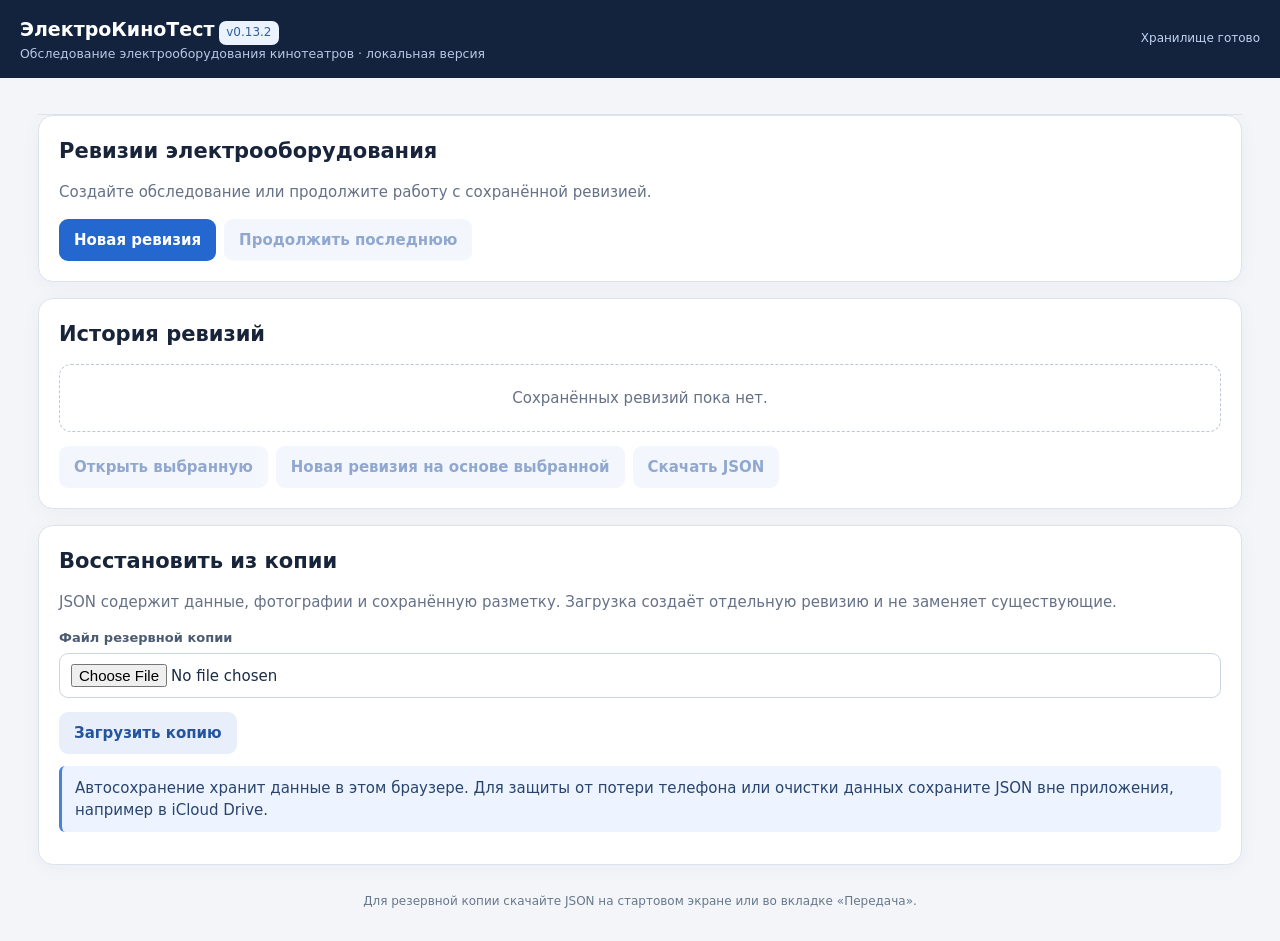
==== commit cb5e1e33: "Release v0.13.2: original 0.9.0 PDF layout and preview before share" ====
--- a/kinokontrol/index.html
+++ b/kinokontrol/index.html
@@ -1,4 +1,4 @@
-<!doctype html><html lang="ru"><head><meta charset="utf-8"><meta name="viewport" content="width=device-width,initial-scale=1,viewport-fit=cover"><meta name="theme-color" content="#14233d"><title>ЭлектроКиноТест 0.13.1</title><link rel="manifest" href="manifest.webmanifest"><meta name="apple-mobile-web-app-capable" content="yes"><meta name="apple-mobile-web-app-status-bar-style" content="default"><meta name="apple-mobile-web-app-title" content="ЭлектроКиноТест"><link rel="apple-touch-icon" href="icon.svg">
+<!doctype html><html lang="ru"><head><meta charset="utf-8"><meta name="viewport" content="width=device-width,initial-scale=1,viewport-fit=cover"><meta name="theme-color" content="#14233d"><title>ЭлектроКиноТест 0.13.2</title><link rel="manifest" href="manifest.webmanifest"><meta name="apple-mobile-web-app-capable" content="yes"><meta name="apple-mobile-web-app-status-bar-style" content="default"><meta name="apple-mobile-web-app-title" content="ЭлектроКиноТест"><link rel="apple-touch-icon" href="icon.svg">
 <style>
 :root{--bg:#f3f5f9;--card:#fff;--text:#17243a;--muted:#657187;--line:#dde3ec;--blue:#2467cf;--red:#b53434;--green:#15724c;--amber:#9a6714;--radius:15px}*{box-sizing:border-box}body{margin:0;background:var(--bg);color:var(--text);font:15px/1.48 system-ui,-apple-system,'Segoe UI',Arial,sans-serif}button,input,select,textarea{font:inherit}button{cursor:pointer}header{background:#14233d;color:white;padding:15px max(18px,calc((100vw - 1240px)/2));display:flex;justify-content:space-between;gap:12px;align-items:center}header strong{font-size:19px}header small{color:#b7c7e4;display:block}.app{max-width:1240px;margin:auto;padding:18px}.tabs{display:flex;gap:7px;overflow-x:auto;padding-bottom:12px}.tabs button{border:1px solid var(--line);background:white;border-radius:10px;padding:10px 14px;white-space:nowrap}.tabs button.active{background:#2467cf;color:white;border-color:#2467cf}.panel{background:var(--card);padding:20px;border:1px solid var(--line);border-radius:var(--radius);box-shadow:0 3px 20px #1b34550a;margin-bottom:16px}h1,h2,h3,p{margin-top:0}h2{font-size:21px;margin-bottom:14px}h3{font-size:16px;margin:12px 0}p{color:var(--muted)}.grid{display:grid;grid-template-columns:repeat(2,minmax(0,1fr));gap:12px}.grid3{display:grid;grid-template-columns:repeat(3,minmax(0,1fr));gap:12px}.field{display:flex;flex-direction:column;gap:5px;min-width:0}.field label{color:#4b5b72;font-size:13px;font-weight:600}.field input,.field select,.field textarea,textarea.long{border:1px solid #cbd5e1;padding:10px 11px;border-radius:9px;width:100%;background:white;color:#1b2b44;min-width:0}.field textarea{min-height:75px;resize:vertical}.field small{color:var(--muted)}.btn{border:0;border-radius:9px;background:#2467cf;color:#fff;padding:10px 15px;font-weight:650}.btn.secondary{background:#e9effa;color:#2454a0}.btn.light{background:#f1f4f8;color:#243a5c}.btn.danger{background:#fff0ee;color:#a12e2e}.btn:disabled{opacity:.5;cursor:not-allowed}.actions{display:flex;gap:8px;flex-wrap:wrap;margin-top:14px}.muted{color:var(--muted)}.notice{border-left:3px solid #4982dd;background:#eef4ff;padding:11px 13px;border-radius:6px;color:#28446f;margin:12px 0}.warning{border-left-color:#d99a34;background:#fff6e5;color:#80500c}.error{border-left-color:#d45151;background:#fff1f1;color:#872e2e}.ok{border-left-color:#3b9e7b;background:#eefaf5;color:#176447}.listrow{display:flex;justify-content:space-between;align-items:center;gap:12px;padding:12px;border:1px solid var(--line);border-radius:10px;margin:8px 0}.listrow small{display:block;color:var(--muted)}.chips{display:flex;gap:7px;flex-wrap:wrap}.chip{font-size:12px;border-radius:20px;background:#edf1f7;color:#456079;padding:4px 9px}.chip.high{background:#ffe5df;color:#a03128}.chip.mid{background:#fff0d7;color:#895a05}.chip.good{background:#e4f7ec;color:#127045}.split{display:grid;grid-template-columns:260px 1fr;gap:15px}.sidebar .btn{width:100%;text-align:left;margin-bottom:7px}.sidebar .btn.current{background:#172b4b;color:#fff}.scroll{overflow-x:auto}table{width:100%;border-collapse:collapse}th,td{text-align:left;border-bottom:1px solid var(--line);padding:9px 8px;vertical-align:top}th{font-size:13px;color:#586a80;background:#f5f7fb}td input,td select{width:100%;min-width:90px;border-radius:7px;border:1px solid #cad4e0;padding:8px}td.status{min-width:165px}.thumb{width:112px;height:90px;object-fit:cover;border-radius:8px;border:1px solid var(--line)}.photo{display:flex;gap:12px;border-bottom:1px solid var(--line);padding:10px 0;align-items:flex-start}.photo>div{flex:1}.hint{font-size:13px;color:var(--muted)}.empty{padding:22px;border:1px dashed #bcc7d8;border-radius:12px;color:var(--muted);text-align:center}.inline{display:flex;align-items:center;gap:8px;flex-wrap:wrap}.stat{border:1px solid var(--line);padding:13px;border-radius:10px;background:#fafcff}.stat strong{font-size:22px;display:block}.toast{position:fixed;bottom:18px;right:18px;z-index:20;background:#1b344f;color:white;padding:12px 16px;border-radius:10px;max-width:80%;box-shadow:0 4px 24px #0003;display:none}.check-grid{grid-template-columns:2.7fr 1fr 2fr;display:grid;gap:8px;align-items:center;padding:8px;border-bottom:1px solid #e5eaf0}.check-grid.head{font-weight:650;color:#586a80;background:#f5f7fb}.smallbtn{border:0;background:#ecf1f8;color:#2b5689;padding:7px 10px;border-radius:7px;font-size:13px}.spacer{height:12px}.badge{display:inline-block;background:#eaf3ff;color:#315f9f;border-radius:7px;padding:3px 7px;font-size:12px}.report-preview{white-space:pre-wrap;background:#f7f9fc;border:1px solid var(--line);border-radius:10px;padding:16px;line-height:1.65}.bottom{color:#67788d;text-align:center;font-size:12px;padding:12px}.onlydesktop{display:inline}@media(max-width:760px){.app{padding:10px}.panel{padding:14px}.grid,.grid3,.split{grid-template-columns:1fr}.check-grid{grid-template-columns:1fr;gap:5px}.check-grid.head{display:none}.check-grid>span:first-child{font-weight:600}.tabs button{padding:9px 11px}.onlydesktop{display:none}header{padding:12px}}
 .photo-categories-v08{display:grid;grid-template-columns:repeat(2,minmax(0,1fr));gap:9px;margin:14px 0}.photo-category-v08{border:1px solid #d3dce9;border-radius:11px;background:#f7f9fc;color:#1b2b44;text-align:left;padding:12px;min-height:76px}.photo-category-v08 strong{display:block;font-size:14px}.photo-category-v08 small{display:block;color:#66768b;font-size:12px;margin-top:5px}.photo-category-v08.chosen{border:2px solid #2467cf;background:#eaf3ff;padding:11px}@media(max-width:500px){.photo-categories-v08{gap:7px}.photo-category-v08{padding:10px}} .photo-category-v08.wide{grid-column:1/-1;min-height:56px}.photo-category-v08.neutral{border-color:#cbd5e1;background:#f1f4f8}.photo-category-v08.neutral.chosen,.photo-category-v08.wide.chosen{border-color:#2467cf}.photo-category-v08.filled{background:#e4f7e9;border-color:#36965a}.photo-category-v08.missing{background:#fff0ef;border-color:#cb6d69}.photo-category-v08.chosen{box-shadow:inset 0 0 0 1px currentColor}.photo-category-v08.filled.chosen{color:#17633a;border-color:#27884c}.photo-category-v08.missing.chosen{color:#922f2f;border-color:#b94545}.photo-thumb{border:0;padding:0;background:none}.photo-dialog{width:min(95vw,760px);max-height:92dvh;border:0;border-radius:14px;padding:14px;color:var(--text);overflow:auto}.photo-dialog::backdrop{background:#101a2abb}.photo-dialog video{display:block;width:100%;max-height:49dvh;background:#14233d}.photo-dialog p{margin:8px 0}.capture-strip{display:flex;gap:5px;overflow:auto}.capture-strip img{height:48px;border-radius:4px}.markup-tools{display:flex;gap:6px;flex-wrap:wrap;align-items:center}.markup-tools [aria-pressed=true]{outline:2px solid #2467cf}.markup-text:not([hidden]){display:block;margin:7px 0}.markup-stage{display:flex;justify-content:center;margin-top:9px}.markup-stage canvas{max-width:100%;max-height:53dvh;object-fit:contain;touch-action:none;display:block;width:auto;height:auto}
@@ -13,7 +13,7 @@
  .photo-finding-editor h4{margin:0 0 10px}
  .photo-finding-editor textarea{min-height:72px;width:100%}
  .photo-finding-editor .field{margin:8px 0}
- </style></head><body><header><div><strong>ЭлектроКиноТест</strong> <span class="badge">v0.13.1</span><small>Обследование электрооборудования кинотеатров · локальная версия</small></div><span id="saveState" style="font-size:12px;color:#bed3f2">Загрузка…</span></header><main class="app"><nav class="tabs" id="tabs"></nav><div id="root"></div><div class="bottom">Для резервной копии скачайте JSON на стартовом экране или во вкладке «Передача».</div></main><div class="toast" id="toast"></div><script>
+ </style></head><body><header><div><strong>ЭлектроКиноТест</strong> <span class="badge">v0.13.2</span><small>Обследование электрооборудования кинотеатров · локальная версия</small></div><span id="saveState" style="font-size:12px;color:#bed3f2">Загрузка…</span></header><main class="app"><nav class="tabs" id="tabs"></nav><div id="root"></div><div class="bottom">Для резервной копии скачайте JSON на стартовом экране или во вкладке «Передача».</div></main><div class="toast" id="toast"></div><script>
 'use strict';
 const ID=()=>('id-'+(crypto.randomUUID?crypto.randomUUID():Date.now()+'-'+Math.random().toString(36).slice(2)));
 const CHECKS=[
@@ -195,7 +195,7 @@
 if(project.limitations)lines.push(`Условия и ограничения обследования: ${project.limitations}`);
 lines.push('Выводы основаны только на фактически выполненном внешнем осмотре и внесённых измерениях без отключения и разборки электрооборудования. Электрические испытания и проверка скрытых элементов в объём заключения не входят.');
 return lines.join('\n\n')}
-function renderReports(){let auto=generatedConclusion();return `<section class="panel"><h2>Два итоговых PDF</h2><p>Нажмите кнопку: отчёт откроется в отдельном окне, затем выберите «Печать → Сохранить в PDF». Каждый документ формируется отдельно, с текущим списком щитов.</p><div class="grid"><div class="stat"><b>1. Полный технический отчёт</b><p>Общий акт, результаты по каждому щиту, чек-листы, измерения, термограммы, фотографии и ведомость дефектов.</p><button class="btn" data-action="report-full">Открыть полный отчёт</button></div><div class="stat"><b>2. Итоговое заключение</b><p>Описание фактической ситуации, замечания и рекомендации по трём приоритетам, ограничения обследования.</p><button class="btn" data-action="report-summary">Открыть заключение</button></div></div><div class="spacer"></div><h3>Текст заключения — можно отредактировать</h3><div class="inline"><button class="smallbtn" data-action="generate-conclusion">Обновить по данным обследования</button><span class="hint">Автоматическое обновление заменит ручные правки</span></div><div class="spacer"></div><textarea class="long" rows="17" data-path="conclusionEdit" id="conclusionText">${html(project.conclusionCustom?project.conclusionEdit:auto)}</textarea><div class="notice warning">Автоматический текст — черновик для технической проверки обследующим. Перед передачей руководству проверьте формулировки, корректность приоритетов и соответствие фактическим замерам.</div></section>`}
+function renderReports(){let auto=generatedConclusion();return `<section class="panel"><h2>Два итоговых PDF</h2><p>Сначала сформируйте и просмотрите PDF, затем нажмите «Поделиться PDF» и выберите «Сохранить в Файлы» на iPhone.</p><div class="grid"><div class="stat"><b>1. Полный технический отчёт</b><p>Общий акт, результаты по каждому щиту, чек-листы, измерения, термограммы, фотографии и ведомость дефектов.</p><button class="btn" data-action="report-full">Открыть полный отчёт</button></div><div class="stat"><b>2. Итоговое заключение</b><p>Описание фактической ситуации, замечания и рекомендации по трём приоритетам, ограничения обследования.</p><button class="btn" data-action="report-summary">Открыть заключение</button></div></div><div class="spacer"></div><h3>Текст заключения — можно отредактировать</h3><div class="inline"><button class="smallbtn" data-action="generate-conclusion">Обновить по данным обследования</button><span class="hint">Автоматическое обновление заменит ручные правки</span></div><div class="spacer"></div><textarea class="long" rows="17" data-path="conclusionEdit" id="conclusionText">${html(project.conclusionCustom?project.conclusionEdit:auto)}</textarea><div class="notice warning">Автоматический текст — черновик для технической проверки обследующим. Перед передачей руководству проверьте формулировки, корректность приоритетов и соответствие фактическим замерам.</div></section>`}
 function renderTransfer(){return `<section class="panel"><h2>Передача проекта iPhone ↔ компьютер</h2><p>На телефоне заполните обследование и обычные фотографии, выгрузите проект одним файлом JSON и отправьте его себе через Telegram как документ. На компьютере импортируйте этот файл, добавьте термограммы и сформируйте оба PDF.</p><div class="actions"><button class="btn" data-action="export-project">Скачать файл проекта</button><button class="btn secondary" data-action="share-project">Поделиться проектом</button></div><div class="spacer"></div><div class="field"><label>Импорт файла проекта JSON</label><input id="importFile" type="file" accept=".json,application/json"></div><div class="actions"><button class="btn secondary" data-action="import-project">Импортировать</button><button class="btn danger" data-action="new-project">Создать новое обследование</button></div><div class="notice warning">Импорт создаёт отдельную ревизию. Фото и разметка включаются в JSON и увеличивают размер файла.</div><div class="notice">Приложение работает без сервера и не отправляет данные автоматически. Для iPhone открытие отдельного HTML-файла из «Файлов» может ограничивать локальное хранение; полноценная установка PWA потребует HTTPS-размещения. На компьютере поддерживается Chrome/Edge.</div></section>`}
 function num(x){if(x===''||x===null||x===undefined)return null;let n=Number(String(x).replace(',','.'));return Number.isFinite(n)&&n>=0?n:null}
 function evaluate(p){let a=p.measures;let rows=[],alerts=[];for(const [k,label] of [['l1','L1'],['l2','L2'],['l3','L3']]){let n=num(a[k]);rows.push({label,message:n===null?'Не измерено':n+' А',tone:''});}let ph=['l1','l2','l3'].map(k=>num(a[k]));if(ph.every(v=>v!==null)){let avg=ph.reduce((x,y)=>x+y,0)/3;let diff=avg?(Math.max(...ph)-Math.min(...ph))/avg*100:0;if(diff>20)alerts.push({tone:'mid',text:`Разброс фаз ${diff.toFixed(1)}% относительно среднего — проверить распределение нагрузки (внутренний порог, не норматив).`});else if(diff>10)alerts.push({tone:'mid',text:`Разброс фаз ${diff.toFixed(1)}% — обратить внимание (внутренний порог).`})}
@@ -296,4 +296,4 @@
   }catch(e){el('saveState').textContent='Локальное сохранение недоступно';notify('Не удалось открыть локальное хранилище.');}
   render();
 })();
-</script><script src="./photos-v0121.js"></script><script src="./pdf-export-v0123.js"></script><script src="./pdf-classic-v0124.js"></script><script src="./report-filter-v0131.js"></script><script src="./pdf-classic-a4-v0131.js"></script><script>if('serviceWorker' in navigator && location.protocol==='https:'){navigator.serviceWorker.register('./service-worker.js').catch(()=>{});}</script></body></html>+</script><script src="./photos-v0121.js"></script><script src="./pdf-export-v0123.js"></script><script src="./pdf-classic-v0124.js"></script><script src="./report-filter-v0131.js"></script><script src="./pdf-preview-v0132.js"></script><script>if('serviceWorker' in navigator && location.protocol==='https:'){navigator.serviceWorker.register('./service-worker.js').catch(()=>{});}</script></body></html>
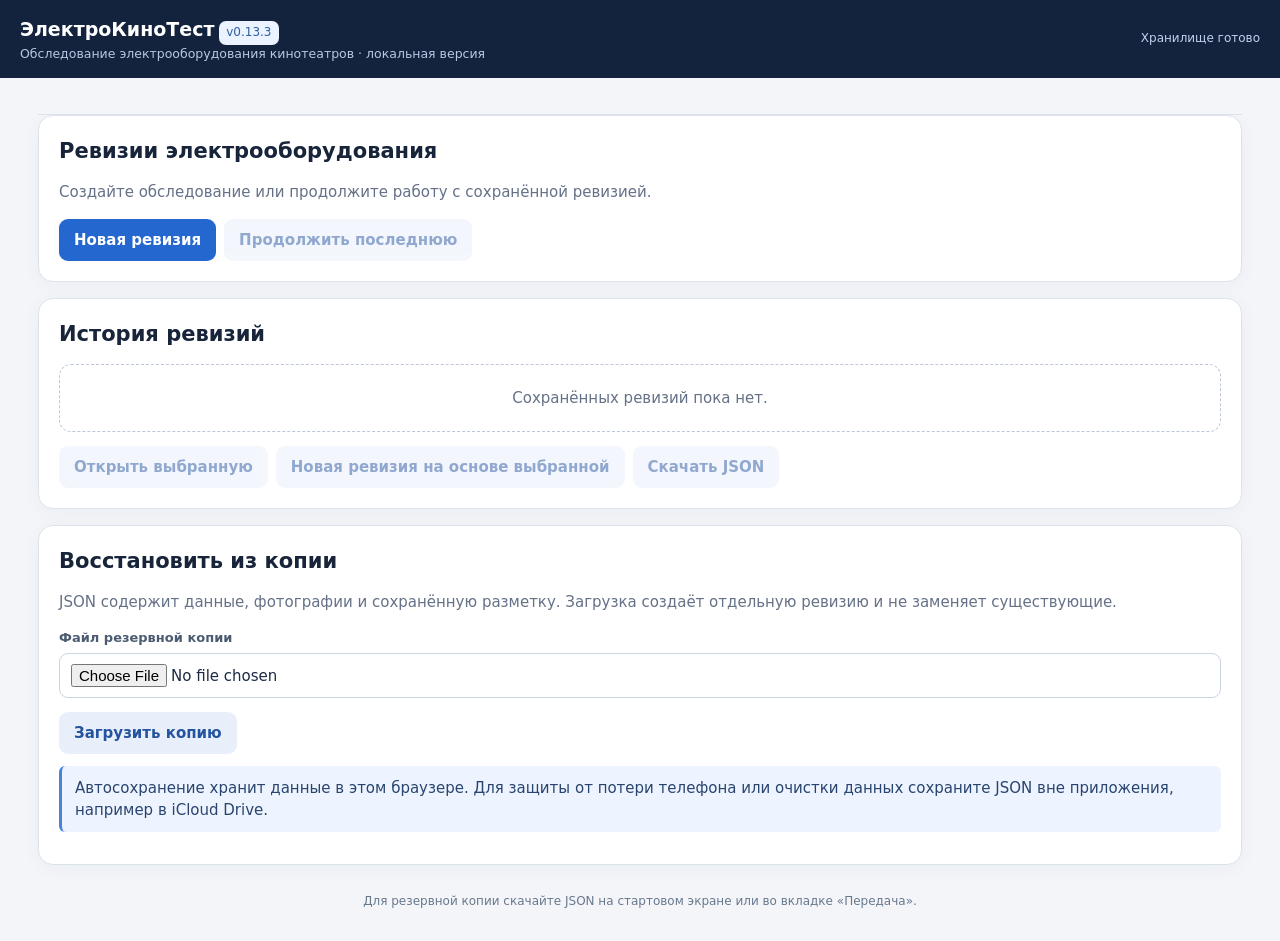
==== commit 5752df48: "Release 0.13.3 compact full report without changing per-hall page breaks" ====
--- a/kinokontrol/index.html
+++ b/kinokontrol/index.html
@@ -1,4 +1,4 @@
-<!doctype html><html lang="ru"><head><meta charset="utf-8"><meta name="viewport" content="width=device-width,initial-scale=1,viewport-fit=cover"><meta name="theme-color" content="#14233d"><title>ЭлектроКиноТест 0.13.2</title><link rel="manifest" href="manifest.webmanifest"><meta name="apple-mobile-web-app-capable" content="yes"><meta name="apple-mobile-web-app-status-bar-style" content="default"><meta name="apple-mobile-web-app-title" content="ЭлектроКиноТест"><link rel="apple-touch-icon" href="icon.svg">
+<!doctype html><html lang="ru"><head><meta charset="utf-8"><meta name="viewport" content="width=device-width,initial-scale=1,viewport-fit=cover"><meta name="theme-color" content="#14233d"><title>ЭлектроКиноТест 0.13.3</title><link rel="manifest" href="manifest.webmanifest"><meta name="apple-mobile-web-app-capable" content="yes"><meta name="apple-mobile-web-app-status-bar-style" content="default"><meta name="apple-mobile-web-app-title" content="ЭлектроКиноТест"><link rel="apple-touch-icon" href="icon.svg">
 <style>
 :root{--bg:#f3f5f9;--card:#fff;--text:#17243a;--muted:#657187;--line:#dde3ec;--blue:#2467cf;--red:#b53434;--green:#15724c;--amber:#9a6714;--radius:15px}*{box-sizing:border-box}body{margin:0;background:var(--bg);color:var(--text);font:15px/1.48 system-ui,-apple-system,'Segoe UI',Arial,sans-serif}button,input,select,textarea{font:inherit}button{cursor:pointer}header{background:#14233d;color:white;padding:15px max(18px,calc((100vw - 1240px)/2));display:flex;justify-content:space-between;gap:12px;align-items:center}header strong{font-size:19px}header small{color:#b7c7e4;display:block}.app{max-width:1240px;margin:auto;padding:18px}.tabs{display:flex;gap:7px;overflow-x:auto;padding-bottom:12px}.tabs button{border:1px solid var(--line);background:white;border-radius:10px;padding:10px 14px;white-space:nowrap}.tabs button.active{background:#2467cf;color:white;border-color:#2467cf}.panel{background:var(--card);padding:20px;border:1px solid var(--line);border-radius:var(--radius);box-shadow:0 3px 20px #1b34550a;margin-bottom:16px}h1,h2,h3,p{margin-top:0}h2{font-size:21px;margin-bottom:14px}h3{font-size:16px;margin:12px 0}p{color:var(--muted)}.grid{display:grid;grid-template-columns:repeat(2,minmax(0,1fr));gap:12px}.grid3{display:grid;grid-template-columns:repeat(3,minmax(0,1fr));gap:12px}.field{display:flex;flex-direction:column;gap:5px;min-width:0}.field label{color:#4b5b72;font-size:13px;font-weight:600}.field input,.field select,.field textarea,textarea.long{border:1px solid #cbd5e1;padding:10px 11px;border-radius:9px;width:100%;background:white;color:#1b2b44;min-width:0}.field textarea{min-height:75px;resize:vertical}.field small{color:var(--muted)}.btn{border:0;border-radius:9px;background:#2467cf;color:#fff;padding:10px 15px;font-weight:650}.btn.secondary{background:#e9effa;color:#2454a0}.btn.light{background:#f1f4f8;color:#243a5c}.btn.danger{background:#fff0ee;color:#a12e2e}.btn:disabled{opacity:.5;cursor:not-allowed}.actions{display:flex;gap:8px;flex-wrap:wrap;margin-top:14px}.muted{color:var(--muted)}.notice{border-left:3px solid #4982dd;background:#eef4ff;padding:11px 13px;border-radius:6px;color:#28446f;margin:12px 0}.warning{border-left-color:#d99a34;background:#fff6e5;color:#80500c}.error{border-left-color:#d45151;background:#fff1f1;color:#872e2e}.ok{border-left-color:#3b9e7b;background:#eefaf5;color:#176447}.listrow{display:flex;justify-content:space-between;align-items:center;gap:12px;padding:12px;border:1px solid var(--line);border-radius:10px;margin:8px 0}.listrow small{display:block;color:var(--muted)}.chips{display:flex;gap:7px;flex-wrap:wrap}.chip{font-size:12px;border-radius:20px;background:#edf1f7;color:#456079;padding:4px 9px}.chip.high{background:#ffe5df;color:#a03128}.chip.mid{background:#fff0d7;color:#895a05}.chip.good{background:#e4f7ec;color:#127045}.split{display:grid;grid-template-columns:260px 1fr;gap:15px}.sidebar .btn{width:100%;text-align:left;margin-bottom:7px}.sidebar .btn.current{background:#172b4b;color:#fff}.scroll{overflow-x:auto}table{width:100%;border-collapse:collapse}th,td{text-align:left;border-bottom:1px solid var(--line);padding:9px 8px;vertical-align:top}th{font-size:13px;color:#586a80;background:#f5f7fb}td input,td select{width:100%;min-width:90px;border-radius:7px;border:1px solid #cad4e0;padding:8px}td.status{min-width:165px}.thumb{width:112px;height:90px;object-fit:cover;border-radius:8px;border:1px solid var(--line)}.photo{display:flex;gap:12px;border-bottom:1px solid var(--line);padding:10px 0;align-items:flex-start}.photo>div{flex:1}.hint{font-size:13px;color:var(--muted)}.empty{padding:22px;border:1px dashed #bcc7d8;border-radius:12px;color:var(--muted);text-align:center}.inline{display:flex;align-items:center;gap:8px;flex-wrap:wrap}.stat{border:1px solid var(--line);padding:13px;border-radius:10px;background:#fafcff}.stat strong{font-size:22px;display:block}.toast{position:fixed;bottom:18px;right:18px;z-index:20;background:#1b344f;color:white;padding:12px 16px;border-radius:10px;max-width:80%;box-shadow:0 4px 24px #0003;display:none}.check-grid{grid-template-columns:2.7fr 1fr 2fr;display:grid;gap:8px;align-items:center;padding:8px;border-bottom:1px solid #e5eaf0}.check-grid.head{font-weight:650;color:#586a80;background:#f5f7fb}.smallbtn{border:0;background:#ecf1f8;color:#2b5689;padding:7px 10px;border-radius:7px;font-size:13px}.spacer{height:12px}.badge{display:inline-block;background:#eaf3ff;color:#315f9f;border-radius:7px;padding:3px 7px;font-size:12px}.report-preview{white-space:pre-wrap;background:#f7f9fc;border:1px solid var(--line);border-radius:10px;padding:16px;line-height:1.65}.bottom{color:#67788d;text-align:center;font-size:12px;padding:12px}.onlydesktop{display:inline}@media(max-width:760px){.app{padding:10px}.panel{padding:14px}.grid,.grid3,.split{grid-template-columns:1fr}.check-grid{grid-template-columns:1fr;gap:5px}.check-grid.head{display:none}.check-grid>span:first-child{font-weight:600}.tabs button{padding:9px 11px}.onlydesktop{display:none}header{padding:12px}}
 .photo-categories-v08{display:grid;grid-template-columns:repeat(2,minmax(0,1fr));gap:9px;margin:14px 0}.photo-category-v08{border:1px solid #d3dce9;border-radius:11px;background:#f7f9fc;color:#1b2b44;text-align:left;padding:12px;min-height:76px}.photo-category-v08 strong{display:block;font-size:14px}.photo-category-v08 small{display:block;color:#66768b;font-size:12px;margin-top:5px}.photo-category-v08.chosen{border:2px solid #2467cf;background:#eaf3ff;padding:11px}@media(max-width:500px){.photo-categories-v08{gap:7px}.photo-category-v08{padding:10px}} .photo-category-v08.wide{grid-column:1/-1;min-height:56px}.photo-category-v08.neutral{border-color:#cbd5e1;background:#f1f4f8}.photo-category-v08.neutral.chosen,.photo-category-v08.wide.chosen{border-color:#2467cf}.photo-category-v08.filled{background:#e4f7e9;border-color:#36965a}.photo-category-v08.missing{background:#fff0ef;border-color:#cb6d69}.photo-category-v08.chosen{box-shadow:inset 0 0 0 1px currentColor}.photo-category-v08.filled.chosen{color:#17633a;border-color:#27884c}.photo-category-v08.missing.chosen{color:#922f2f;border-color:#b94545}.photo-thumb{border:0;padding:0;background:none}.photo-dialog{width:min(95vw,760px);max-height:92dvh;border:0;border-radius:14px;padding:14px;color:var(--text);overflow:auto}.photo-dialog::backdrop{background:#101a2abb}.photo-dialog video{display:block;width:100%;max-height:49dvh;background:#14233d}.photo-dialog p{margin:8px 0}.capture-strip{display:flex;gap:5px;overflow:auto}.capture-strip img{height:48px;border-radius:4px}.markup-tools{display:flex;gap:6px;flex-wrap:wrap;align-items:center}.markup-tools [aria-pressed=true]{outline:2px solid #2467cf}.markup-text:not([hidden]){display:block;margin:7px 0}.markup-stage{display:flex;justify-content:center;margin-top:9px}.markup-stage canvas{max-width:100%;max-height:53dvh;object-fit:contain;touch-action:none;display:block;width:auto;height:auto}
@@ -13,7 +13,7 @@
  .photo-finding-editor h4{margin:0 0 10px}
  .photo-finding-editor textarea{min-height:72px;width:100%}
  .photo-finding-editor .field{margin:8px 0}
- </style></head><body><header><div><strong>ЭлектроКиноТест</strong> <span class="badge">v0.13.2</span><small>Обследование электрооборудования кинотеатров · локальная версия</small></div><span id="saveState" style="font-size:12px;color:#bed3f2">Загрузка…</span></header><main class="app"><nav class="tabs" id="tabs"></nav><div id="root"></div><div class="bottom">Для резервной копии скачайте JSON на стартовом экране или во вкладке «Передача».</div></main><div class="toast" id="toast"></div><script>
+ </style></head><body><header><div><strong>ЭлектроКиноТест</strong> <span class="badge">v0.13.3</span><small>Обследование электрооборудования кинотеатров · локальная версия</small></div><span id="saveState" style="font-size:12px;color:#bed3f2">Загрузка…</span></header><main class="app"><nav class="tabs" id="tabs"></nav><div id="root"></div><div class="bottom">Для резервной копии скачайте JSON на стартовом экране или во вкладке «Передача».</div></main><div class="toast" id="toast"></div><script>
 'use strict';
 const ID=()=>('id-'+(crypto.randomUUID?crypto.randomUUID():Date.now()+'-'+Math.random().toString(36).slice(2)));
 const CHECKS=[
@@ -296,4 +296,4 @@
   }catch(e){el('saveState').textContent='Локальное сохранение недоступно';notify('Не удалось открыть локальное хранилище.');}
   render();
 })();
-</script><script src="./photos-v0121.js"></script><script src="./pdf-export-v0123.js"></script><script src="./pdf-classic-v0124.js"></script><script src="./report-filter-v0131.js"></script><script src="./pdf-preview-v0132.js"></script><script>if('serviceWorker' in navigator && location.protocol==='https:'){navigator.serviceWorker.register('./service-worker.js').catch(()=>{});}</script></body></html>+</script><script src="./photos-v0121.js"></script><script src="./pdf-export-v0123.js"></script><script src="./pdf-classic-v0124.js"></script><script src="./report-filter-v0131.js"></script><script src="./compact-full-v0133.js"></script><script src="./pdf-compact-v0133.js"></script><script>if('serviceWorker' in navigator && location.protocol==='https:'){navigator.serviceWorker.register('./service-worker.js').catch(()=>{});}</script></body></html>
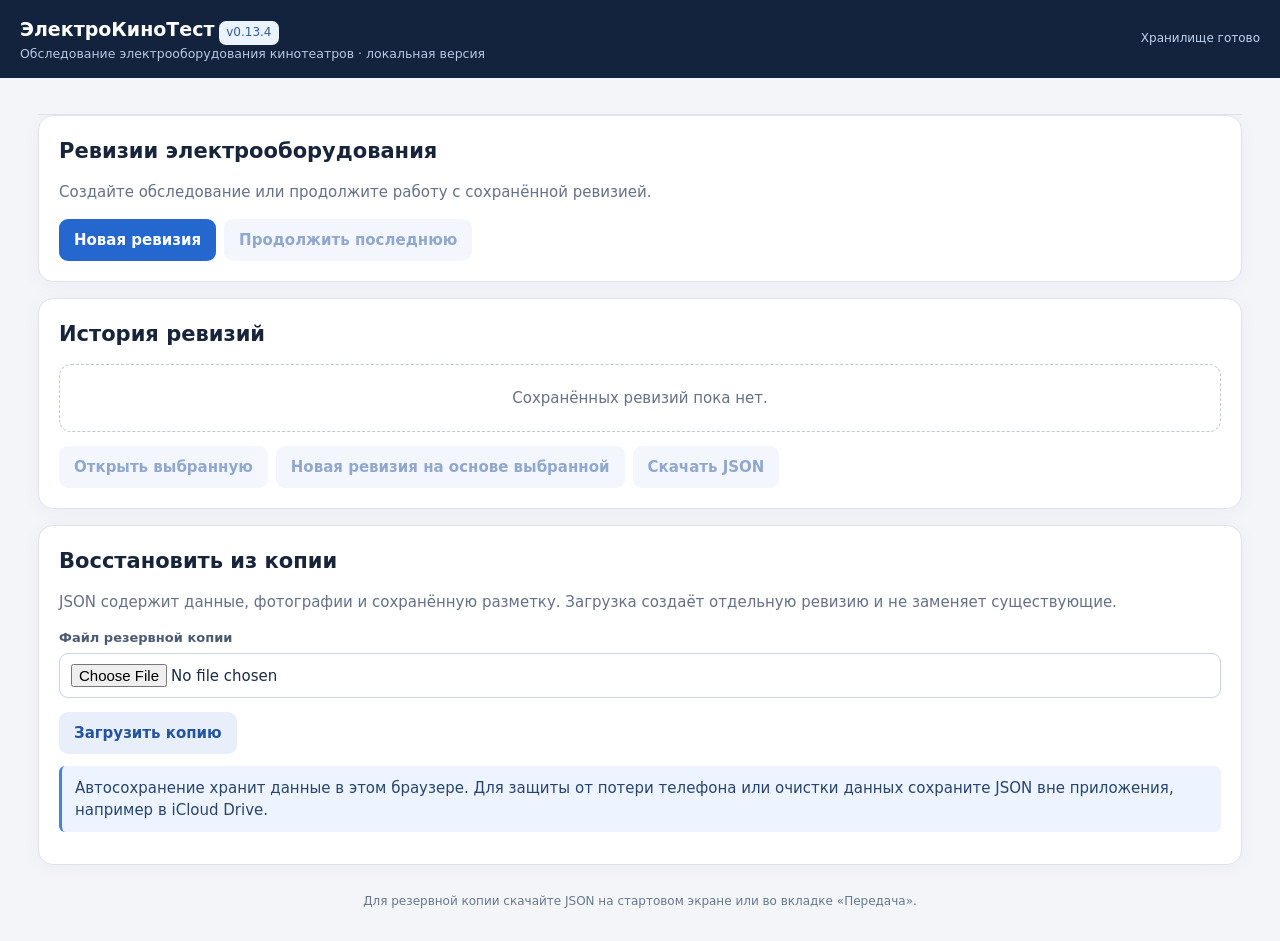
==== commit 30c164a8: "Release 0.13.4: undistorted report photos and improved contrast" ====
--- a/kinokontrol/index.html
+++ b/kinokontrol/index.html
@@ -1,4 +1,4 @@
-<!doctype html><html lang="ru"><head><meta charset="utf-8"><meta name="viewport" content="width=device-width,initial-scale=1,viewport-fit=cover"><meta name="theme-color" content="#14233d"><title>ЭлектроКиноТест 0.13.3</title><link rel="manifest" href="manifest.webmanifest"><meta name="apple-mobile-web-app-capable" content="yes"><meta name="apple-mobile-web-app-status-bar-style" content="default"><meta name="apple-mobile-web-app-title" content="ЭлектроКиноТест"><link rel="apple-touch-icon" href="icon.svg">
+<!doctype html><html lang="ru"><head><meta charset="utf-8"><meta name="viewport" content="width=device-width,initial-scale=1,viewport-fit=cover"><meta name="theme-color" content="#14233d"><title>ЭлектроКиноТест 0.13.4</title><link rel="manifest" href="manifest.webmanifest"><meta name="apple-mobile-web-app-capable" content="yes"><meta name="apple-mobile-web-app-status-bar-style" content="default"><meta name="apple-mobile-web-app-title" content="ЭлектроКиноТест"><link rel="apple-touch-icon" href="icon.svg">
 <style>
 :root{--bg:#f3f5f9;--card:#fff;--text:#17243a;--muted:#657187;--line:#dde3ec;--blue:#2467cf;--red:#b53434;--green:#15724c;--amber:#9a6714;--radius:15px}*{box-sizing:border-box}body{margin:0;background:var(--bg);color:var(--text);font:15px/1.48 system-ui,-apple-system,'Segoe UI',Arial,sans-serif}button,input,select,textarea{font:inherit}button{cursor:pointer}header{background:#14233d;color:white;padding:15px max(18px,calc((100vw - 1240px)/2));display:flex;justify-content:space-between;gap:12px;align-items:center}header strong{font-size:19px}header small{color:#b7c7e4;display:block}.app{max-width:1240px;margin:auto;padding:18px}.tabs{display:flex;gap:7px;overflow-x:auto;padding-bottom:12px}.tabs button{border:1px solid var(--line);background:white;border-radius:10px;padding:10px 14px;white-space:nowrap}.tabs button.active{background:#2467cf;color:white;border-color:#2467cf}.panel{background:var(--card);padding:20px;border:1px solid var(--line);border-radius:var(--radius);box-shadow:0 3px 20px #1b34550a;margin-bottom:16px}h1,h2,h3,p{margin-top:0}h2{font-size:21px;margin-bottom:14px}h3{font-size:16px;margin:12px 0}p{color:var(--muted)}.grid{display:grid;grid-template-columns:repeat(2,minmax(0,1fr));gap:12px}.grid3{display:grid;grid-template-columns:repeat(3,minmax(0,1fr));gap:12px}.field{display:flex;flex-direction:column;gap:5px;min-width:0}.field label{color:#4b5b72;font-size:13px;font-weight:600}.field input,.field select,.field textarea,textarea.long{border:1px solid #cbd5e1;padding:10px 11px;border-radius:9px;width:100%;background:white;color:#1b2b44;min-width:0}.field textarea{min-height:75px;resize:vertical}.field small{color:var(--muted)}.btn{border:0;border-radius:9px;background:#2467cf;color:#fff;padding:10px 15px;font-weight:650}.btn.secondary{background:#e9effa;color:#2454a0}.btn.light{background:#f1f4f8;color:#243a5c}.btn.danger{background:#fff0ee;color:#a12e2e}.btn:disabled{opacity:.5;cursor:not-allowed}.actions{display:flex;gap:8px;flex-wrap:wrap;margin-top:14px}.muted{color:var(--muted)}.notice{border-left:3px solid #4982dd;background:#eef4ff;padding:11px 13px;border-radius:6px;color:#28446f;margin:12px 0}.warning{border-left-color:#d99a34;background:#fff6e5;color:#80500c}.error{border-left-color:#d45151;background:#fff1f1;color:#872e2e}.ok{border-left-color:#3b9e7b;background:#eefaf5;color:#176447}.listrow{display:flex;justify-content:space-between;align-items:center;gap:12px;padding:12px;border:1px solid var(--line);border-radius:10px;margin:8px 0}.listrow small{display:block;color:var(--muted)}.chips{display:flex;gap:7px;flex-wrap:wrap}.chip{font-size:12px;border-radius:20px;background:#edf1f7;color:#456079;padding:4px 9px}.chip.high{background:#ffe5df;color:#a03128}.chip.mid{background:#fff0d7;color:#895a05}.chip.good{background:#e4f7ec;color:#127045}.split{display:grid;grid-template-columns:260px 1fr;gap:15px}.sidebar .btn{width:100%;text-align:left;margin-bottom:7px}.sidebar .btn.current{background:#172b4b;color:#fff}.scroll{overflow-x:auto}table{width:100%;border-collapse:collapse}th,td{text-align:left;border-bottom:1px solid var(--line);padding:9px 8px;vertical-align:top}th{font-size:13px;color:#586a80;background:#f5f7fb}td input,td select{width:100%;min-width:90px;border-radius:7px;border:1px solid #cad4e0;padding:8px}td.status{min-width:165px}.thumb{width:112px;height:90px;object-fit:cover;border-radius:8px;border:1px solid var(--line)}.photo{display:flex;gap:12px;border-bottom:1px solid var(--line);padding:10px 0;align-items:flex-start}.photo>div{flex:1}.hint{font-size:13px;color:var(--muted)}.empty{padding:22px;border:1px dashed #bcc7d8;border-radius:12px;color:var(--muted);text-align:center}.inline{display:flex;align-items:center;gap:8px;flex-wrap:wrap}.stat{border:1px solid var(--line);padding:13px;border-radius:10px;background:#fafcff}.stat strong{font-size:22px;display:block}.toast{position:fixed;bottom:18px;right:18px;z-index:20;background:#1b344f;color:white;padding:12px 16px;border-radius:10px;max-width:80%;box-shadow:0 4px 24px #0003;display:none}.check-grid{grid-template-columns:2.7fr 1fr 2fr;display:grid;gap:8px;align-items:center;padding:8px;border-bottom:1px solid #e5eaf0}.check-grid.head{font-weight:650;color:#586a80;background:#f5f7fb}.smallbtn{border:0;background:#ecf1f8;color:#2b5689;padding:7px 10px;border-radius:7px;font-size:13px}.spacer{height:12px}.badge{display:inline-block;background:#eaf3ff;color:#315f9f;border-radius:7px;padding:3px 7px;font-size:12px}.report-preview{white-space:pre-wrap;background:#f7f9fc;border:1px solid var(--line);border-radius:10px;padding:16px;line-height:1.65}.bottom{color:#67788d;text-align:center;font-size:12px;padding:12px}.onlydesktop{display:inline}@media(max-width:760px){.app{padding:10px}.panel{padding:14px}.grid,.grid3,.split{grid-template-columns:1fr}.check-grid{grid-template-columns:1fr;gap:5px}.check-grid.head{display:none}.check-grid>span:first-child{font-weight:600}.tabs button{padding:9px 11px}.onlydesktop{display:none}header{padding:12px}}
 .photo-categories-v08{display:grid;grid-template-columns:repeat(2,minmax(0,1fr));gap:9px;margin:14px 0}.photo-category-v08{border:1px solid #d3dce9;border-radius:11px;background:#f7f9fc;color:#1b2b44;text-align:left;padding:12px;min-height:76px}.photo-category-v08 strong{display:block;font-size:14px}.photo-category-v08 small{display:block;color:#66768b;font-size:12px;margin-top:5px}.photo-category-v08.chosen{border:2px solid #2467cf;background:#eaf3ff;padding:11px}@media(max-width:500px){.photo-categories-v08{gap:7px}.photo-category-v08{padding:10px}} .photo-category-v08.wide{grid-column:1/-1;min-height:56px}.photo-category-v08.neutral{border-color:#cbd5e1;background:#f1f4f8}.photo-category-v08.neutral.chosen,.photo-category-v08.wide.chosen{border-color:#2467cf}.photo-category-v08.filled{background:#e4f7e9;border-color:#36965a}.photo-category-v08.missing{background:#fff0ef;border-color:#cb6d69}.photo-category-v08.chosen{box-shadow:inset 0 0 0 1px currentColor}.photo-category-v08.filled.chosen{color:#17633a;border-color:#27884c}.photo-category-v08.missing.chosen{color:#922f2f;border-color:#b94545}.photo-thumb{border:0;padding:0;background:none}.photo-dialog{width:min(95vw,760px);max-height:92dvh;border:0;border-radius:14px;padding:14px;color:var(--text);overflow:auto}.photo-dialog::backdrop{background:#101a2abb}.photo-dialog video{display:block;width:100%;max-height:49dvh;background:#14233d}.photo-dialog p{margin:8px 0}.capture-strip{display:flex;gap:5px;overflow:auto}.capture-strip img{height:48px;border-radius:4px}.markup-tools{display:flex;gap:6px;flex-wrap:wrap;align-items:center}.markup-tools [aria-pressed=true]{outline:2px solid #2467cf}.markup-text:not([hidden]){display:block;margin:7px 0}.markup-stage{display:flex;justify-content:center;margin-top:9px}.markup-stage canvas{max-width:100%;max-height:53dvh;object-fit:contain;touch-action:none;display:block;width:auto;height:auto}
@@ -13,7 +13,7 @@
  .photo-finding-editor h4{margin:0 0 10px}
  .photo-finding-editor textarea{min-height:72px;width:100%}
  .photo-finding-editor .field{margin:8px 0}
- </style></head><body><header><div><strong>ЭлектроКиноТест</strong> <span class="badge">v0.13.3</span><small>Обследование электрооборудования кинотеатров · локальная версия</small></div><span id="saveState" style="font-size:12px;color:#bed3f2">Загрузка…</span></header><main class="app"><nav class="tabs" id="tabs"></nav><div id="root"></div><div class="bottom">Для резервной копии скачайте JSON на стартовом экране или во вкладке «Передача».</div></main><div class="toast" id="toast"></div><script>
+ </style></head><body><header><div><strong>ЭлектроКиноТест</strong> <span class="badge">v0.13.4</span><small>Обследование электрооборудования кинотеатров · локальная версия</small></div><span id="saveState" style="font-size:12px;color:#bed3f2">Загрузка…</span></header><main class="app"><nav class="tabs" id="tabs"></nav><div id="root"></div><div class="bottom">Для резервной копии скачайте JSON на стартовом экране или во вкладке «Передача».</div></main><div class="toast" id="toast"></div><script>
 'use strict';
 const ID=()=>('id-'+(crypto.randomUUID?crypto.randomUUID():Date.now()+'-'+Math.random().toString(36).slice(2)));
 const CHECKS=[
@@ -296,4 +296,4 @@
   }catch(e){el('saveState').textContent='Локальное сохранение недоступно';notify('Не удалось открыть локальное хранилище.');}
   render();
 })();
-</script><script src="./photos-v0121.js"></script><script src="./pdf-export-v0123.js"></script><script src="./pdf-classic-v0124.js"></script><script src="./report-filter-v0131.js"></script><script src="./compact-full-v0133.js"></script><script src="./pdf-compact-v0133.js"></script><script>if('serviceWorker' in navigator && location.protocol==='https:'){navigator.serviceWorker.register('./service-worker.js').catch(()=>{});}</script></body></html>+</script><script src="./photos-v0121.js"></script><script src="./pdf-export-v0123.js"></script><script src="./pdf-classic-v0124.js"></script><script src="./report-filter-v0131.js"></script><script src="./report-contrast-v0134.js"></script><script src="./compact-full-v0134.js"></script><script src="./pdf-contrast-v0134.js"></script><script>if('serviceWorker' in navigator && location.protocol==='https:'){navigator.serviceWorker.register('./service-worker.js').catch(()=>{});}</script></body></html>
